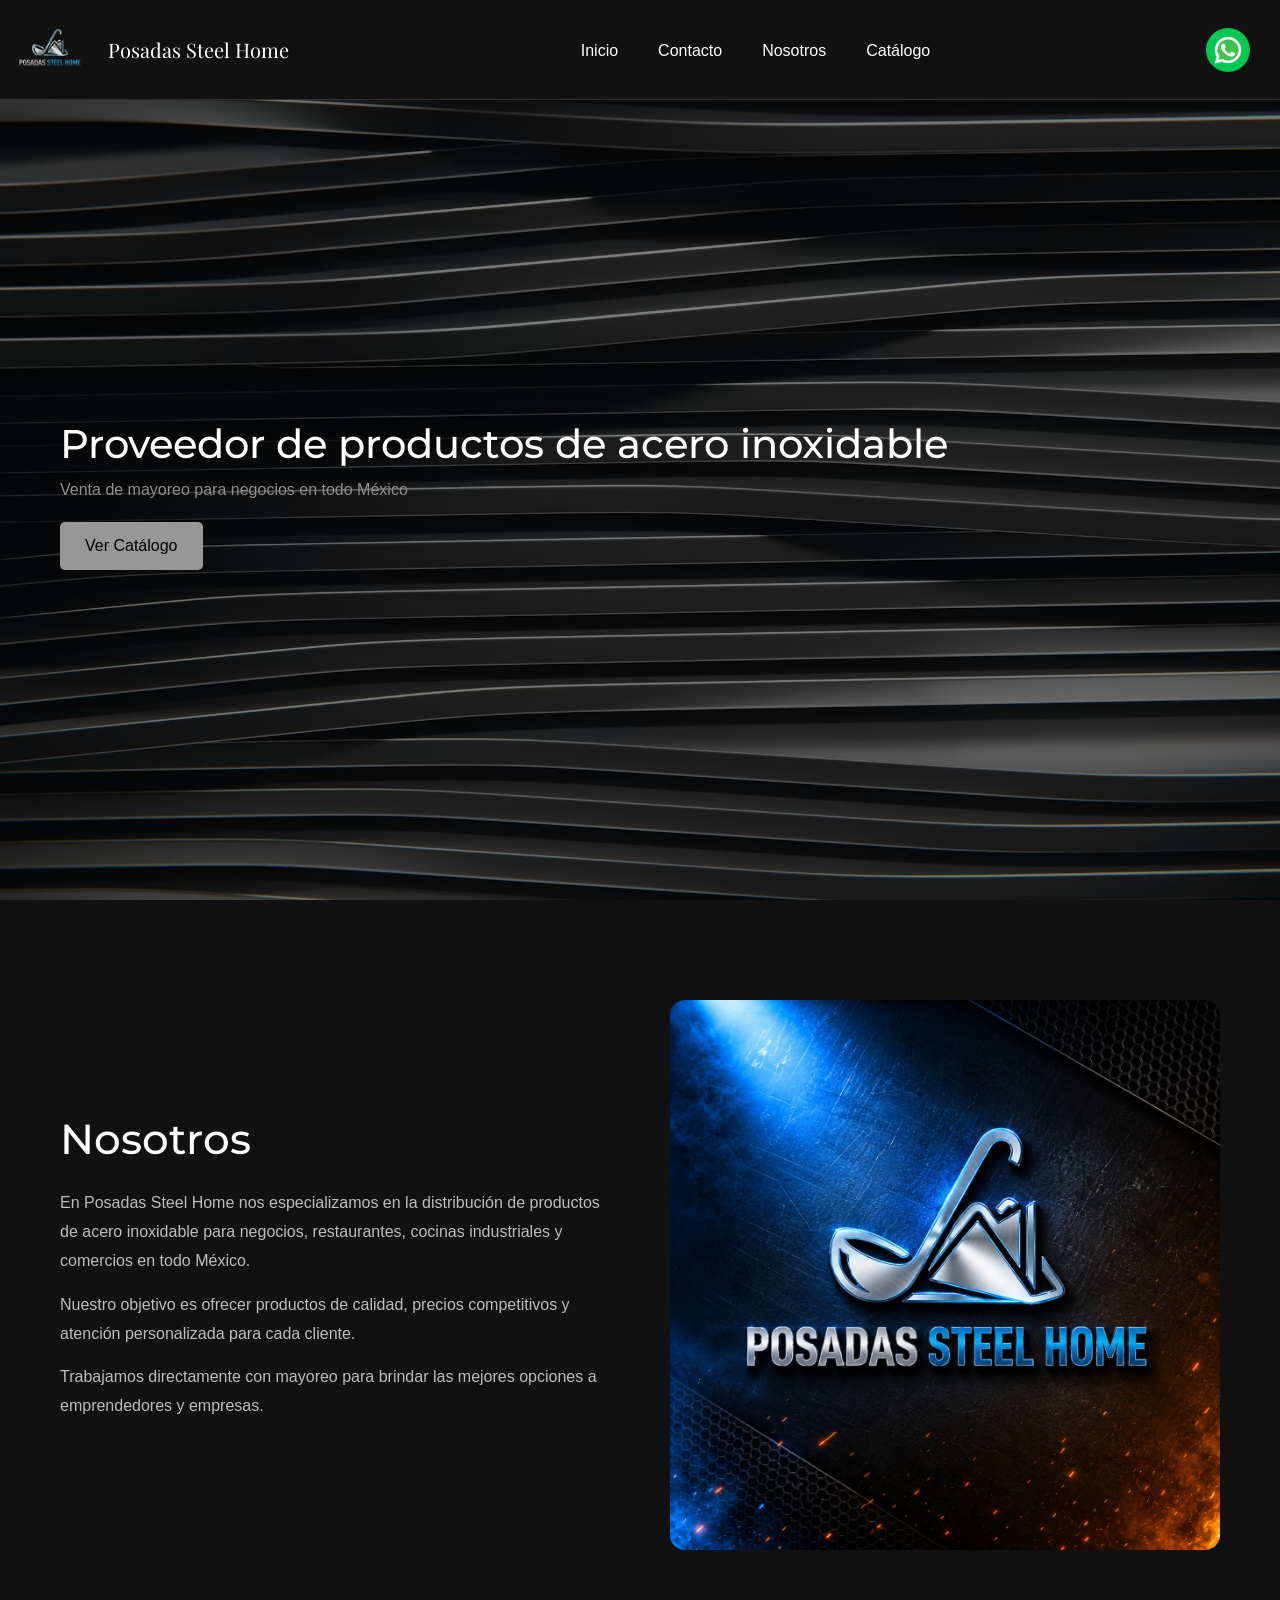
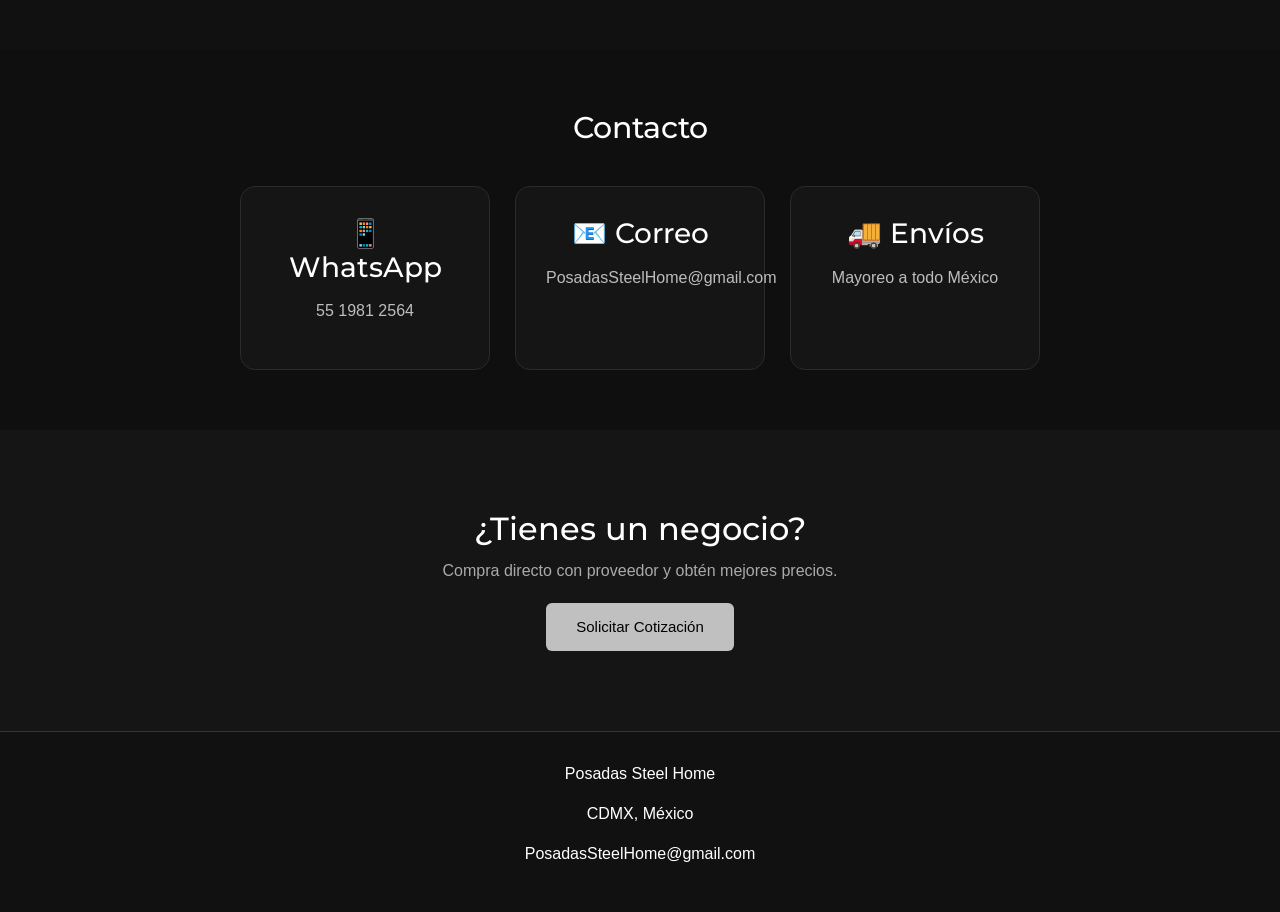
==== index.html @ a4cfeecd "cambio de tipo de fuente, agregar imagen y cambio de colores" ====
<!DOCTYPE html>
<html lang="es">

<head>
    <meta charset="UTF-8">
    <meta name="viewport" content="width=device-width, initial-scale=1.0">
    <title>Posadas Steel Home</title>

    <!-- BOOTSTRAP -->
    <link href="https://cdn.jsdelivr.net/npm/bootstrap@5.3.3/dist/css/bootstrap.min.css" rel="stylesheet">
    <link
        href="https://fonts.googleapis.com/css2?family=Montserrat:wght@600;700;800&family=Roboto:wght@300;400;500&display=swap"
        rel="stylesheet">
    <link href="https://fonts.googleapis.com/css2?family=Playfair+Display:wght@600;700&display=swap" rel="stylesheet">

    <!-- TU CSS -->
    <link rel="stylesheet" href="style.css">
</head>

<body>

    <!-- HEADER -->
    <header class="container-fluid px-4">

        <nav class="navbar navbar-expand-lg navbar-dark fixed-top">

            <!-- LOGO -->
            <a class="navbar-brand d-flex align-items-center logo" href="index.html">
                <img src="./img/navbar/logo_1PSH-removebg-preview.png" class="img">
                <span class="marca ms-2" id="#inicio">Posadas Steel Home</span>
            </a>

            <!-- BOTON HAMBURGUESA -->
            <button class="navbar-toggler" type="button" data-bs-toggle="collapse" data-bs-target="#menuNav">
                <span class="navbar-toggler-icon"></span>
            </button>

            <!-- MENU -->
            <div class="collapse navbar-collapse justify-content-center" id="menuNav">
                <ul class="navbar-nav gap-4 text-center">

                    <li class="nav-item">
                        <a class="nav-link" href="index.html" id="inicio">Inicio</a>
                    </li>

                    <li class="nav-item dropdown">
                        <a class="nav-link" href="#contacto">Contacto</a>
                    </li>

                    <li class="nav-item">
                        <a class="nav-link" href="#">Nosotros</a>
                    </li>

                    <li class="nav-item">
                        <a class="nav-link" href="catalogo.html">Catálogo</a>
                    </li>

                </ul>
            </div>

            <!-- BOTON -->
            <a class="btn-whatsapp ms-auto d-none d-lg-block"
                href="https://wa.me/525519812564?text=Hola%20quiero%20pedir%20productos%20de%20Posadas%20Steel%20Home"
                target="_blank"><img class="img-wats" src="./img/whatsapp/icons8-whatsapp-48.apng.png" alt="">
            </a>

        </nav>
    </header>

    <!-- HERO -->
    <section class="hero">
        <div class="hero-text">
            <h1>Proveedor de productos de acero inoxidable</h1>
            <p>Venta de mayoreo para negocios en todo México</p>
            <button>Ver Catálogo</button>
        </div>
    </section>

    <section class="nosotros">

        <div class="nosotros-contenedor">

            <div class="nosotros-texto">

                <h2>Nosotros</h2>

                <p>
                    En Posadas Steel Home nos especializamos en la distribución
                    de productos de acero inoxidable para negocios, restaurantes,
                    cocinas industriales y comercios en todo México.
                </p>

                <p>
                    Nuestro objetivo es ofrecer productos de calidad,
                    precios competitivos y atención personalizada para cada cliente.
                </p>

                <p>
                    Trabajamos directamente con mayoreo para brindar las mejores
                    opciones a emprendedores y empresas.
                </p>

            </div>

            <div class="nosotros-img">

                <img src="./img/logo nosotros/logoconfondo.png" alt="Acero inoxidable">

            </div>

        </div>

    </section>

    <!-- CONTACTO -->
    <section class="contacto reveal" id="contacto">
        <h2>Contacto</h2>

        <div class="contacto-grid">

            <div class="contacto-card">
                <h3>📱 WhatsApp</h3>
                <p>55 1981 2564</p>
            </div>

            <div class="contacto-card">
                <h3>📧 Correo</h3>
                <p>PosadasSteelHome@gmail.com</p>
            </div>

            <div class="contacto-card">
                <h3>🚚 Envíos</h3>
                <p>Mayoreo a todo México</p>
            </div>

        </div>
    </section>

    <!-- MAYOREO -->
    <section class="mayoreo">
        <h2>¿Tienes un negocio?</h2>
        <p>Compra directo con proveedor y obtén mejores precios.</p>

        <button>
            <a href="https://wa.me/525519812564?text=Hola%20quiero%20pedir%20salseras" class="btn-cotizacion"
                target="_blank">
                Solicitar Cotización
            </a>
        </button>
    </section>

    <!-- FOOTER -->
    <footer>
        <div class="footer-info">
            <p>Posadas Steel Home</p>
            <p>CDMX, México</p>
            <p>PosadasSteelHome@gmail.com</p>
        </div>
    </footer>

    <!-- JS BOOTSTRAP -->
    <script src="https://cdn.jsdelivr.net/npm/bootstrap@5.3.3/dist/js/bootstrap.bundle.min.js"></script>

    <script>

        const reveals = document.querySelectorAll(".reveal");

        window.addEventListener("scroll", () => {

            reveals.forEach(element => {

                const windowHeight = window.innerHeight;

                const elementTop =
                    element.getBoundingClientRect().top;

                if (elementTop < windowHeight - 100) {

                    element.classList.add("active");

                }

            });

        });

    </script>
</body>

</html>
---- style.css ----
* {
    margin: 0;
    padding: 0;
    box-sizing: border-box;
    font-family: Arial, Helvetica, sans-serif;
    /* border: 1px solid red; */
}

body {
    opacity: 0;
    animation: aparecerPagina 1s ease forwards;
    background: #0f0f0f;
    color: white;
    font-family: 'Roboto', sans-serif;
}


@keyframes aparecerPagina {
    from {
        opacity: 0;
    }

    to {
        opacity: 1;
    }
}

/* NAVBAR PRO */
.navbar {
    height: 100px;
    background: #111;
    border-bottom: 1px solid #333;
}

.navbar-nav {
    opacity: 0;
    transform: translateY(-30px);
    animation: menuEntrada 1s ease forwards;
    animation-delay: .5s;
}

@keyframes menuEntrada {
    to {
        opacity: 1;
        transform: translateY(0);
    }
}

.nav-link {
    color: rgb(255, 255, 255);
    position: relative;
    transition: 0.3s;
}

/* EFECTO LINEA ABAJO */
.nav-link::after {
    content: "";
    width: 0%;
    height: 2px;
    background: #00ff88;
    position: absolute;
    left: 0;
    bottom: 0;
    transition: 0.3s;
}

.nav-link:hover {
    color: #00ff55;
}

.nav-link:hover::after {
    width: 100%;
}

.navbar-nav .nav-link {
    padding-bottom: 5px;
}

.dropdown-menu {
    border-radius: 10px;
}

.menu a:hover {
    color: #00ff88;
    background: none;
}

.dropdown-toggle::after {
    display: none;
}

.logo {
    display: flex;
    align-items: center;

    opacity: 0;
    transform: translateX(-50px);
    animation: logoEntrada 1s ease forwards;
    animation-delay: .3s;
}

@keyframes logoEntrada {
    to {
        opacity: 1;
        transform: translateX(0);
    }
}

.img {
    height: 100px;
    width: 100px;
}

.marca {
    font-family: 'Playfair Display', serif;
    font-weight: 100;
}


.btn-whatsapp {
    background: #00c853;
    padding: 7px 7px;
    margin-right: 30px;
    border-radius: 50%;
    text-decoration: none;
    color: white;
}

.img-wats {
    height: 30px;
}

/* HERO */

.hero {
    min-height: 100vh;
    display: flex;
    align-items: center;

    padding-left: 60px;
    padding-top: 90px;
    background-repeat: no-repeat;

    background:
        linear-gradient(rgba(0, 0, 0, 0.5),
            rgba(0, 0, 0, 0.5)),
        url('./img/Hero/photo-1771226281112-b7119ef4112e.avif');

    background-size: cover;
    background-position: center;
}

.hero-text {
    opacity: 0;
    transform: translateY(50px);
    animation: heroEntrada 1s ease forwards;
    animation-delay: .8s;
}

@keyframes heroEntrada {
    to {
        opacity: 1;
        transform: translateY(0);
    }
}

h1,
h2,
h3 {
    font-family: 'Montserrat', sans-serif;
}

.hero h1 {
    font-size: 40px;
    margin-bottom: 10px;
}

.hero p {
    color: #8e8e8e;
    margin-bottom: 20px;
}

.hero button {
    background: #979797;
    border: none;
    padding: 12px 25px;
    cursor: pointer;
    border-radius: 5px;
    transition: .3s;
}

.hero button:hover {
    background: #787878;
    color: aliceblue;
}

/*nosotros*/

.nosotros {
    padding: 100px 60px;
    background: #111;
}

.nosotros-contenedor {
    max-width: 1200px;
    margin: auto;

    display: flex;
    align-items: center;
    justify-content: center;
    gap: 60px;

    flex-wrap: wrap;
}

.nosotros-texto {
    flex: 1;
    min-width: 300px;
}

.nosotros-texto h2 {
    font-size: 42px;
    margin-bottom: 25px;
}

.nosotros-texto p {
    color: #bdbdbd;
    line-height: 1.8;
    margin-bottom: 15px;
}

.nosotros-img {
    flex: 1;
    min-width: 300px;
}

.nosotros-img img {
    width: 100%;
    border-radius: 15px;
    object-fit: cover;
}

/* CONTACTO */

.contacto-grid {
    display: flex;
    justify-content: center;
    flex-wrap: wrap;
    gap: 25px;
    margin-top: 40px;
}

.contacto-card {
    width: 250px;
    background: #151515;
    border: 1px solid #2b2b2b;
    border-radius: 15px;
    padding: 30px;
    transition: .3s;
}

.contacto-card:hover {
    transform: translateY(-8px);
    border-color: #8a8a8a;
}

.contacto-card h3 {
    margin-bottom: 15px;
}

.contacto-card p {
    color: #bdbdbd;
}

/* PRODUCTOS */

.contacto {
    padding: 60px;
    text-align: center;
}

.contacto h2 {
    margin-bottom: 40px;
    font-size: 30px;
}

/* MAYOREO */

.mayoreo {
    padding: 80px;
    text-align: center;
    background: #151515;
}

.mayoreo h2 {
    font-size: 32px;
    margin-bottom: 10px;
}

.mayoreo p {
    margin-bottom: 20px;
    color: #aaa;
}

.mayoreo button {
    background: #c0c0c0;
    border: none;
    padding: 12px 30px;
    cursor: pointer;
    border-radius: 6px;
}

.btn-cotizacion {
    font-size: 15px;
    text-decoration: none;
    color: #000000;
}

/* FOOTER */

footer {
    padding: 30px;
    text-align: center;
    background: #111;
    border-top: 1px solid #333;
}

/* Ajuste Bootstrap sin romper diseño */
.container,
.container-fluid {
    padding: 0;
}

.reveal {
    opacity: 0;
    transform: translateY(50px);
    transition: all .8s ease;
}

.reveal.active {
    opacity: 1;
    transform: translateY(0);
}
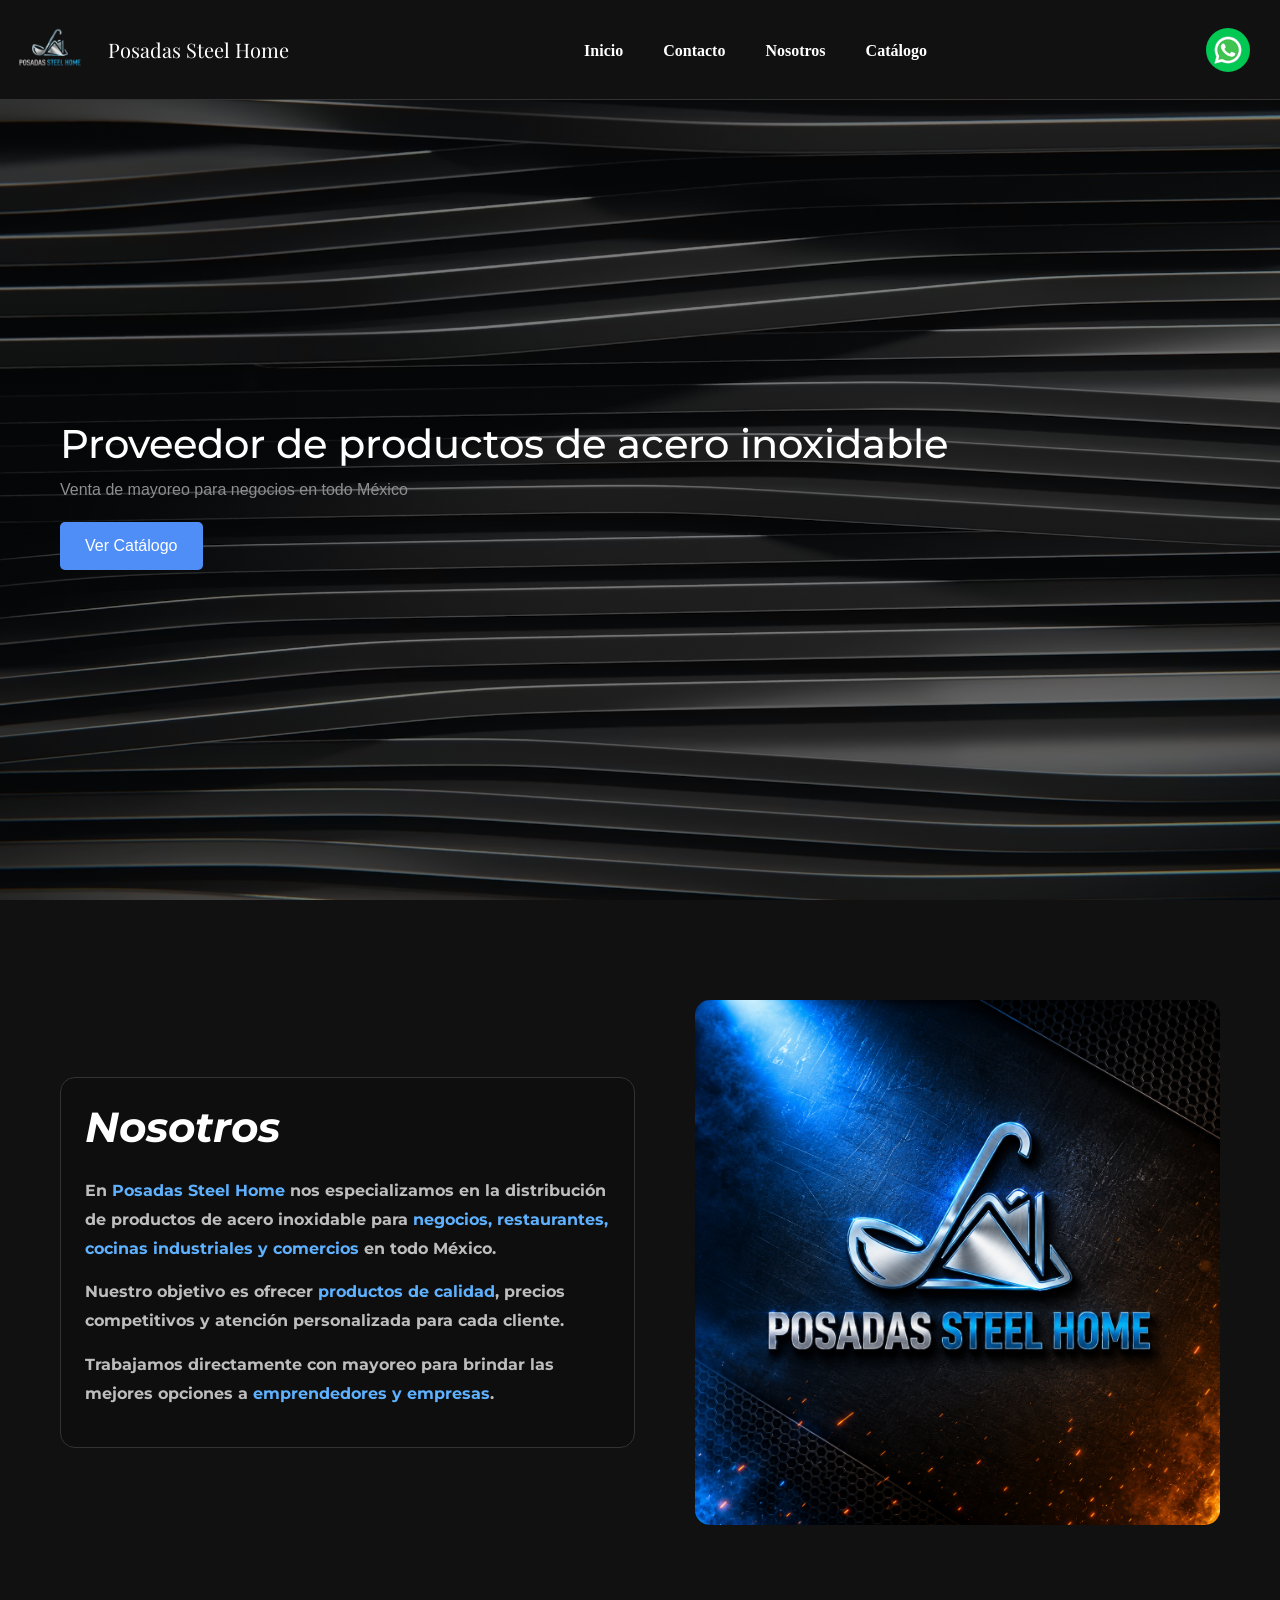
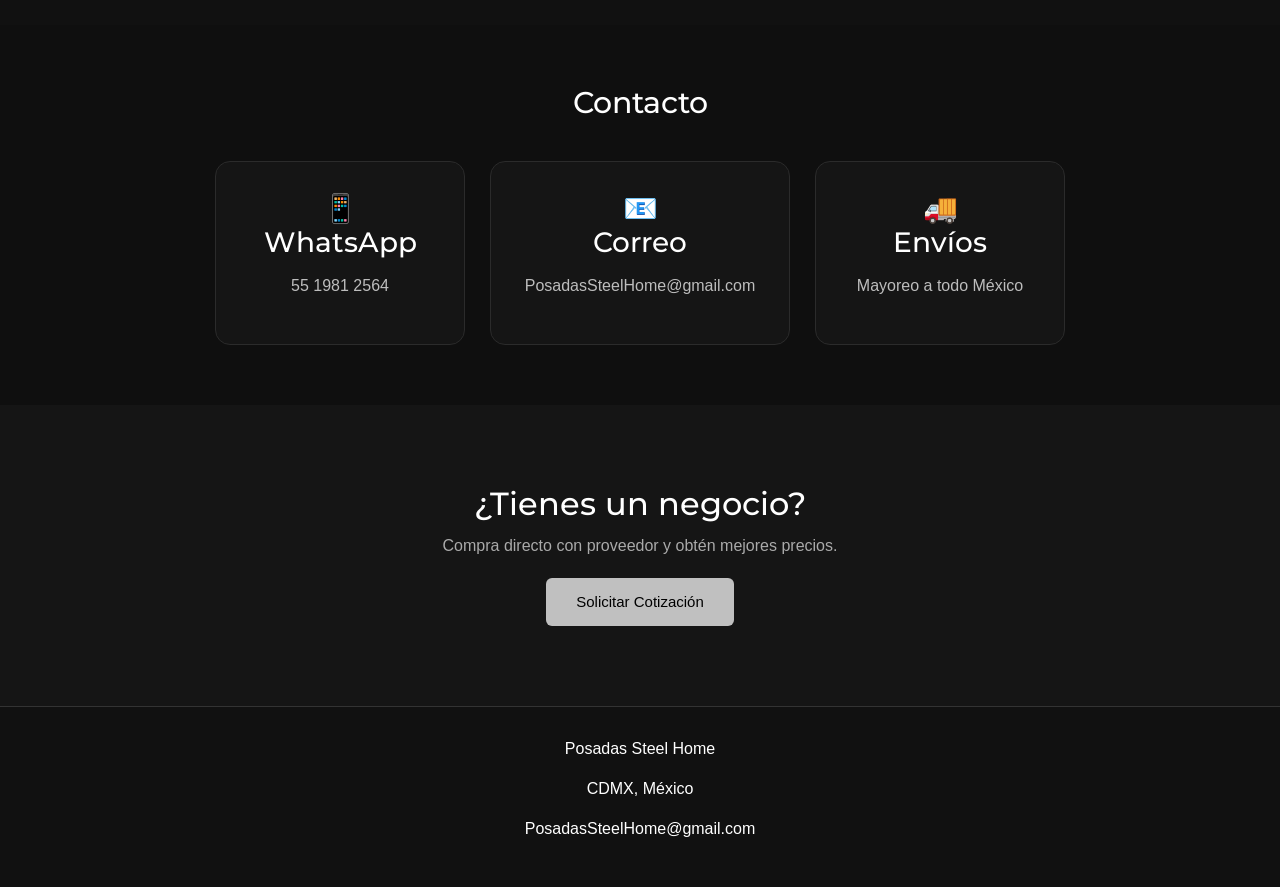
==== commit c74e50c5: "Rediceño de la pagina, cambio de color de texto, botones, cambio de fuentes" ====
--- a/index.html
+++ b/index.html
@@ -74,30 +74,31 @@
             <p>Venta de mayoreo para negocios en todo México</p>
             <button>Ver Catálogo</button>
         </div>
+        <div class="hero-cont"></div>
     </section>
 
     <section class="nosotros">
 
         <div class="nosotros-contenedor">
 
-            <div class="nosotros-texto">
+            <div class="nosotros-texto p-4">
 
                 <h2>Nosotros</h2>
 
                 <p>
-                    En Posadas Steel Home nos especializamos en la distribución
-                    de productos de acero inoxidable para negocios, restaurantes,
-                    cocinas industriales y comercios en todo México.
+                    En <span>Posadas Steel Home</span> nos especializamos en la distribución
+                    de productos de acero inoxidable para <span>negocios, restaurantes,
+                    cocinas industriales y comercios</span> en todo México.
                 </p>
 
                 <p>
-                    Nuestro objetivo es ofrecer productos de calidad,
+                    Nuestro objetivo es ofrecer <span>productos de calidad</span>,
                     precios competitivos y atención personalizada para cada cliente.
                 </p>
 
                 <p>
                     Trabajamos directamente con mayoreo para brindar las mejores
-                    opciones a emprendedores y empresas.
+                    opciones a <span>emprendedores y empresas</span>.
                 </p>
 
             </div>
@@ -123,13 +124,13 @@
                 <p>55 1981 2564</p>
             </div>
 
-            <div class="contacto-card">
-                <h3>📧 Correo</h3>
+            <div class="contacto-card-correo">
+                <h3>📧 <br> Correo</h3>
                 <p>PosadasSteelHome@gmail.com</p>
             </div>
 
             <div class="contacto-card">
-                <h3>🚚 Envíos</h3>
+                <h3>🚚 <br> Envíos</h3>
                 <p>Mayoreo a todo México</p>
             </div>
 
--- a/style.css
+++ b/style.css
@@ -50,6 +50,8 @@
     color: rgb(255, 255, 255);
     position: relative;
     transition: 0.3s;
+    font-family: Georgia, 'Times New Roman', Times, serif;
+    font-weight: bold;
 }
 
 /* EFECTO LINEA ABAJO */
@@ -57,7 +59,7 @@
     content: "";
     width: 0%;
     height: 2px;
-    background: #00ff88;
+    background: #3455f8;
     position: absolute;
     left: 0;
     bottom: 0;
@@ -65,7 +67,7 @@
 }
 
 .nav-link:hover {
-    color: #00ff55;
+    color: #0084ff;
 }
 
 .nav-link:hover::after {
@@ -148,6 +150,7 @@
 
     background-size: cover;
     background-position: center;
+    /* border: 2px solid red; */
 }
 
 .hero-text {
@@ -181,17 +184,19 @@
 }
 
 .hero button {
-    background: #979797;
+    background: #4F8EF7;
     border: none;
     padding: 12px 25px;
     cursor: pointer;
     border-radius: 5px;
     transition: .3s;
+    color: #ffff;
 }
 
 .hero button:hover {
-    background: #787878;
-    color: aliceblue;
+    background: #99fffd;
+    color: rgb(0, 0, 0);
+    box-shadow: 0 0 25px rgb(0, 242, 255);
 }
 
 /*nosotros*/
@@ -214,19 +219,43 @@
 }
 
 .nosotros-texto {
+    border: 1px solid #333;
+    border-radius: 15px;
+    background: #0e0e0ef0;
     flex: 1;
     min-width: 300px;
 }
 
 .nosotros-texto h2 {
     font-size: 42px;
+    font-family: 'montse2';
     margin-bottom: 25px;
 }
 
+@font-face {
+    font-family: 'montse2';
+    src: url("./fonts/Montserrat-Italic-VariableFont_wght.ttf") format('truetype');
+    font-style: normal;
+    font-weight: 700;
+}
+
 .nosotros-texto p {
+    font-family: 'montse';
     color: #bdbdbd;
     line-height: 1.8;
     margin-bottom: 15px;
+}
+
+.nosotros-texto span {
+    color: #5eb1ff;
+    font-family: 'montse';
+}
+
+@font-face {
+    font-family: 'montse';
+    src: url("./fonts/Montserrat-VariableFont_wght.ttf") format('truetype');
+    font-style: normal;
+    font-weight: 700;
 }
 
 .nosotros-img {
@@ -259,6 +288,28 @@
     transition: .3s;
 }
 
+.contacto-card-correo {
+    width: 300px;
+    background: #151515;
+    border: 1px solid #2b2b2b;
+    border-radius: 15px;
+    padding: 30px;
+    transition: .3s;
+}
+
+.contacto-card-correo:hover {
+    transform: translateY(-8px);
+    border-color: #8a8a8a;
+}
+
+.contacto-card-correo h3 {
+    margin-bottom: 15px;
+}
+
+.contacto-card-correo p {
+    color: #bdbdbd;
+}
+
 .contacto-card:hover {
     transform: translateY(-8px);
     border-color: #8a8a8a;
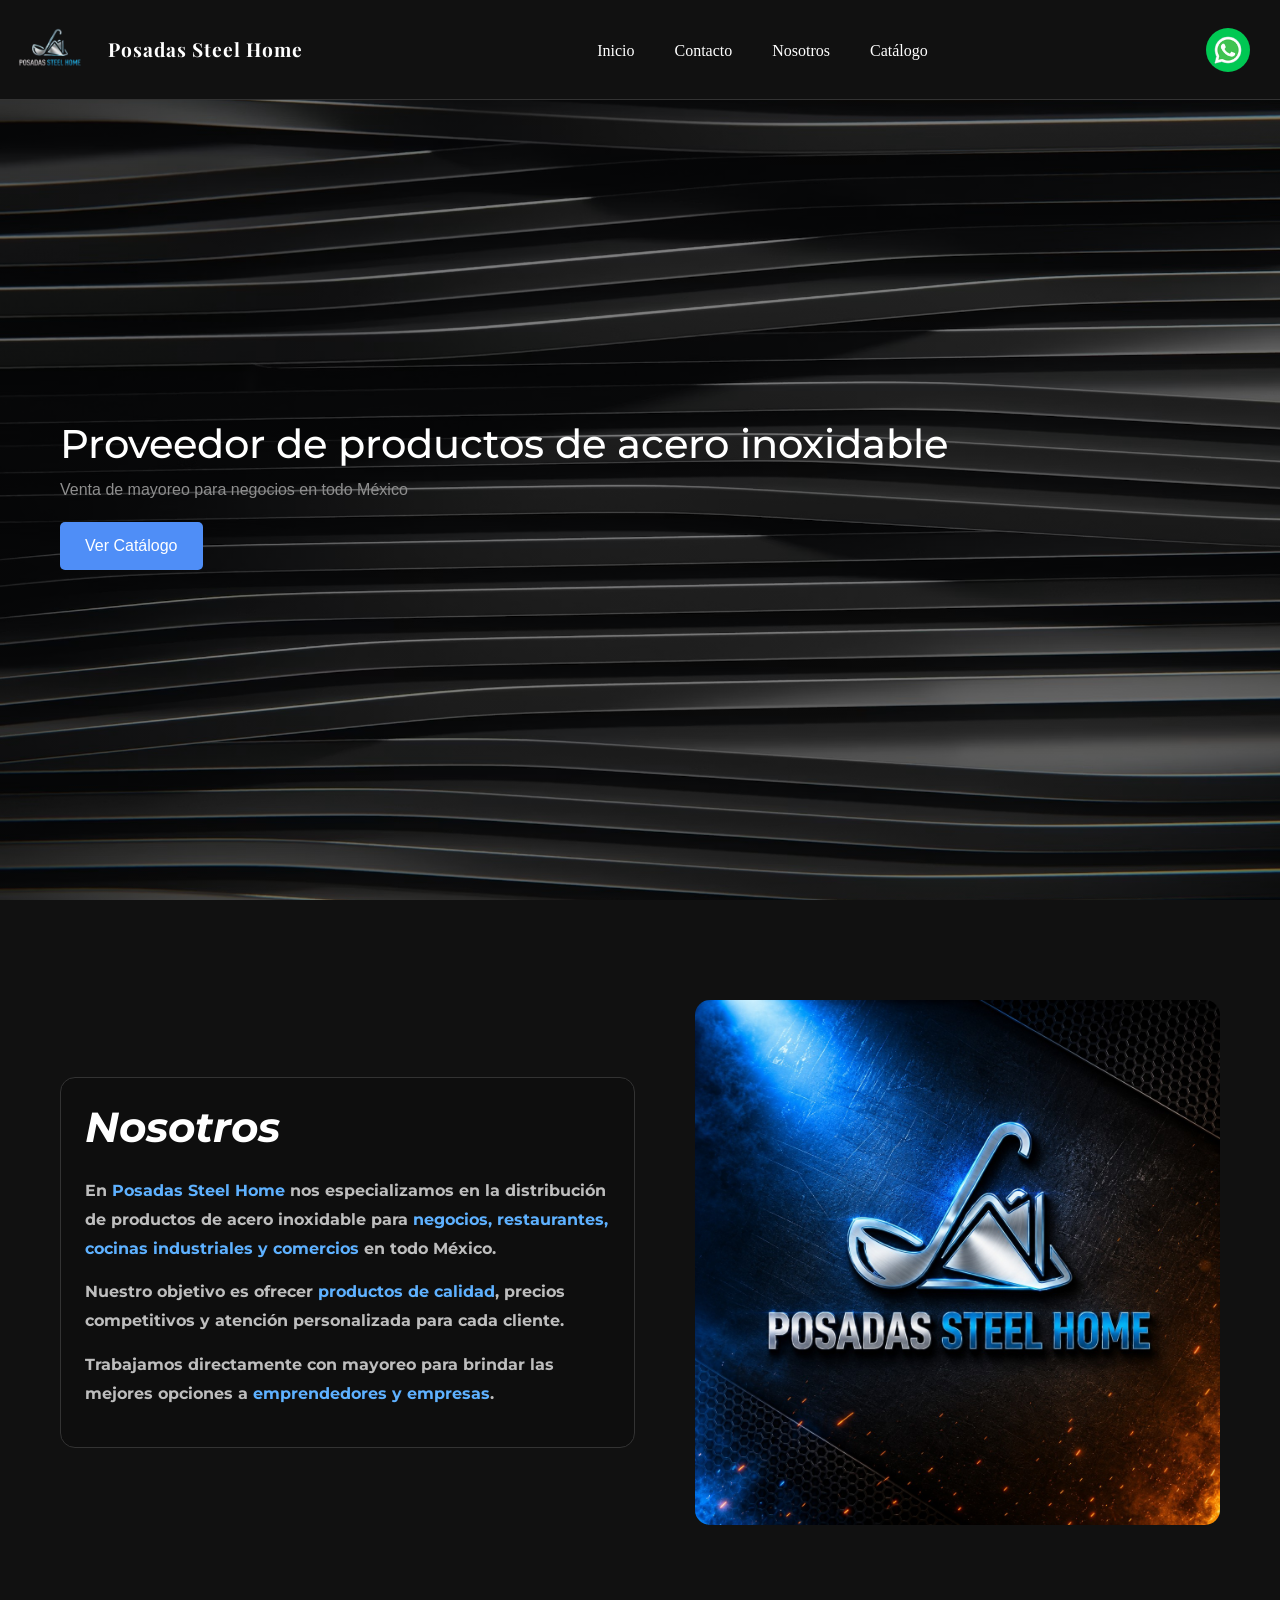
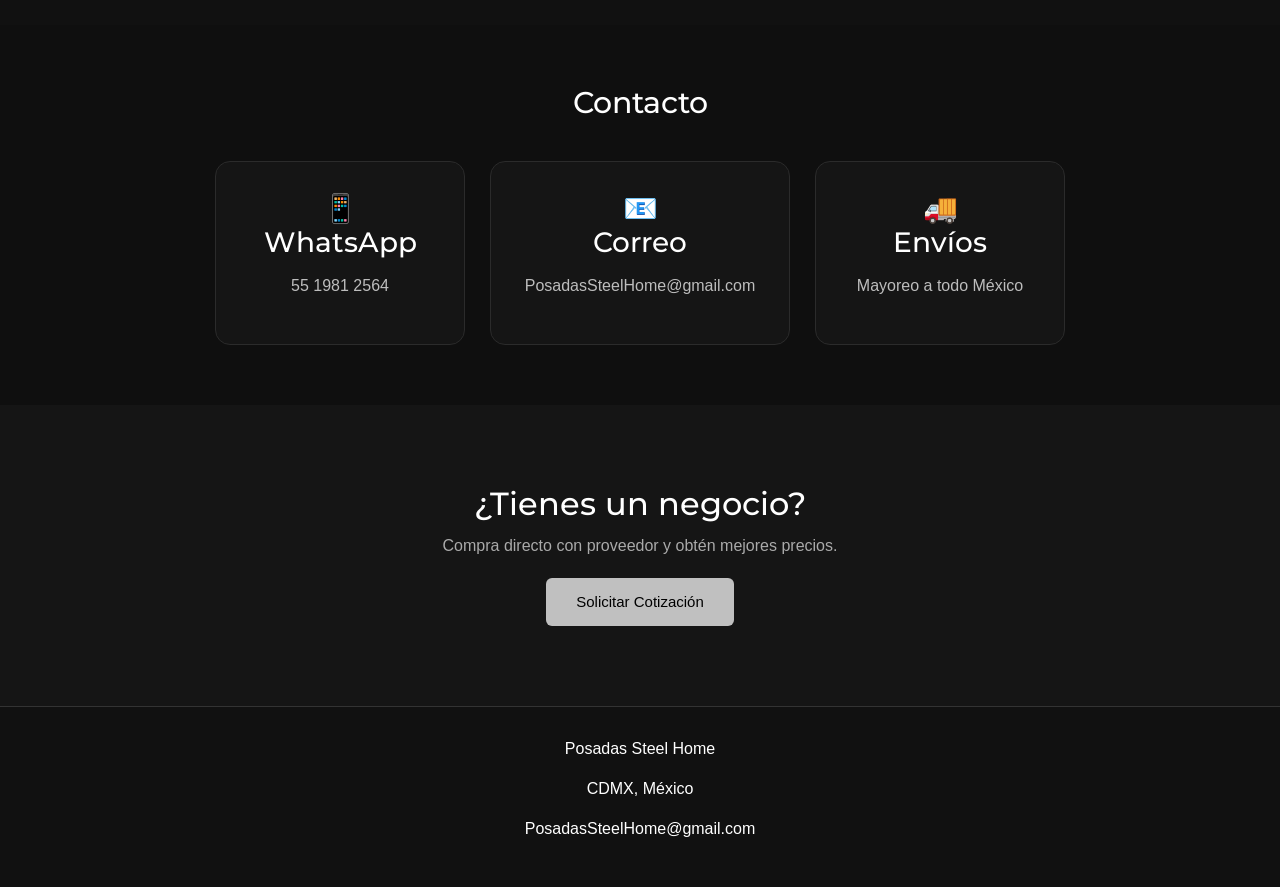
==== commit cd061d28: "cambie imagenes, navbar funcional en computadora, nuevo diseño en el menu para celular" ====
--- a/index.html
+++ b/index.html
@@ -27,20 +27,23 @@
             <!-- LOGO -->
             <a class="navbar-brand d-flex align-items-center logo" href="index.html">
                 <img src="./img/navbar/logo_1PSH-removebg-preview.png" class="img">
-                <span class="marca ms-2" id="#inicio">Posadas Steel Home</span>
+                <span class="nom-pag ms-2" id="#inicio">Posadas Steel Home</span>
             </a>
 
             <!-- BOTON HAMBURGUESA -->
-            <button class="navbar-toggler" type="button" data-bs-toggle="collapse" data-bs-target="#menuNav">
+            <button class="navbar-toggler d-lg-none" type="button" data-bs-toggle="offcanvas"
+                data-bs-target="#menuLateral">
+
                 <span class="navbar-toggler-icon"></span>
+
             </button>
 
             <!-- MENU -->
-            <div class="collapse navbar-collapse justify-content-center" id="menuNav">
+            <div class="collapse navbar-collapse justify-content-center d-none d-lg-flex" id="menuNav">
                 <ul class="navbar-nav gap-4 text-center">
 
                     <li class="nav-item">
-                        <a class="nav-link" href="index.html" id="inicio">Inicio</a>
+                        <a class="nav-link" href="#inicio">Inicio</a>
                     </li>
 
                     <li class="nav-item dropdown">
@@ -48,7 +51,7 @@
                     </li>
 
                     <li class="nav-item">
-                        <a class="nav-link" href="#">Nosotros</a>
+                        <a class="nav-link" href="#nosotros">Nosotros</a>
                     </li>
 
                     <li class="nav-item">
@@ -65,10 +68,58 @@
             </a>
 
         </nav>
+
+        <div class="offcanvas offcanvas-end" tabindex="-1" id="menuLateral">
+
+            <div class="offcanvas-header">
+
+                <h5 class="offcanvas-title">
+                    Posadas Steel Home
+                </h5>
+
+                <button type="button" class="btn-close btn-close-white" data-bs-dismiss="offcanvas">
+                </button>
+
+            </div>
+
+            <div class="offcanvas-body">
+
+                <ul class="navbar-nav text-center">
+
+                    <li class="nav-item">
+                        <a class="nav-link" href="#inicio" data-bs-dismiss="offcanvas">
+                            Inicio
+                        </a>
+                    </li>
+
+                    <li class="nav-item">
+                        <a class="nav-link" href="#contacto" data-bs-dismiss="offcanvas">
+                            Contacto
+                        </a>
+                    </li>
+
+                    <li class="nav-item">
+                        <a class="nav-link" href="#nosotros" data-bs-dismiss="offcanvas">
+                            Nosotros
+                        </a>
+                    </li>
+
+                    <li class="nav-item">
+                        <a class="nav-link" href="catalogo.html" data-bs-dismiss="offcanvas">
+                            Catálogo
+                        </a>
+                    </li>
+
+                </ul>
+
+            </div>
+
+        </div>  
+
     </header>
 
     <!-- HERO -->
-    <section class="hero">
+    <section class="hero" id="inicio">
         <div class="hero-text">
             <h1>Proveedor de productos de acero inoxidable</h1>
             <p>Venta de mayoreo para negocios en todo México</p>
@@ -77,7 +128,7 @@
         <div class="hero-cont"></div>
     </section>
 
-    <section class="nosotros">
+    <section class="nosotros" id="nosotros">
 
         <div class="nosotros-contenedor">
 
@@ -88,7 +139,7 @@
                 <p>
                     En <span>Posadas Steel Home</span> nos especializamos en la distribución
                     de productos de acero inoxidable para <span>negocios, restaurantes,
-                    cocinas industriales y comercios</span> en todo México.
+                        cocinas industriales y comercios</span> en todo México.
                 </p>
 
                 <p>
@@ -105,7 +156,7 @@
 
             <div class="nosotros-img">
 
-                <img src="./img/logo nosotros/logoconfondo.png" alt="Acero inoxidable">
+                <img src="./img/logo nosotros/logoconfondo.jpg" alt="Acero inoxidable">
 
             </div>
 
--- a/style.css
+++ b/style.css
@@ -32,6 +32,30 @@
     border-bottom: 1px solid #333;
 }
 
+.nom-pag {
+    font-family: 'Playfair Display', serif;
+    font-size: 1.2rem;
+    font-weight: 700;
+    letter-spacing: 1px;
+}
+
+.logo {
+    display: flex;
+    align-items: center;
+
+    opacity: 0;
+    transform: translateX(-50px);
+    animation: logoEntrada 1s ease forwards;
+    animation-delay: .3s;
+}
+
+@keyframes logoEntrada {
+    to {
+        opacity: 1;
+        transform: translateX(0);
+    }
+}
+
 .navbar-nav {
     opacity: 0;
     transform: translateY(-30px);
@@ -47,11 +71,10 @@
 }
 
 .nav-link {
-    color: rgb(255, 255, 255);
+    color: white;
     position: relative;
     transition: 0.3s;
     font-family: Georgia, 'Times New Roman', Times, serif;
-    font-weight: bold;
 }
 
 /* EFECTO LINEA ABAJO */
@@ -83,41 +106,18 @@
 }
 
 .menu a:hover {
-    color: #00ff88;
+    color: #0084ff;
     background: none;
 }
 
 .dropdown-toggle::after {
     display: none;
-}
-
-.logo {
-    display: flex;
-    align-items: center;
-
-    opacity: 0;
-    transform: translateX(-50px);
-    animation: logoEntrada 1s ease forwards;
-    animation-delay: .3s;
-}
-
-@keyframes logoEntrada {
-    to {
-        opacity: 1;
-        transform: translateX(0);
-    }
 }
 
 .img {
     height: 100px;
     width: 100px;
 }
-
-.marca {
-    font-family: 'Playfair Display', serif;
-    font-weight: 100;
-}
-
 
 .btn-whatsapp {
     background: #00c853;
@@ -146,7 +146,7 @@
     background:
         linear-gradient(rgba(0, 0, 0, 0.5),
             rgba(0, 0, 0, 0.5)),
-        url('./img/Hero/photo-1771226281112-b7119ef4112e.avif');
+        url('./img/Hero/photo-1771226281112-b7119ef4112e.jpg');
 
     background-size: cover;
     background-position: center;
@@ -391,4 +391,65 @@
 .reveal.active {
     opacity: 1;
     transform: translateY(0);
+}
+
+/* OFFCANVAS MOVIL */
+
+.offcanvas {
+    width: 280px;
+    background: #000000a3;
+}
+
+.offcanvas-header {
+    border-bottom: 1px solid #333;
+}
+
+.offcanvas-title {
+    color: white;
+    font-weight: bold;
+}
+
+.offcanvas .nav-link {
+    color: white;
+    padding: 15px;
+    font-size: 18px;
+    border-radius: 8px;
+    transition: .3s;
+}
+
+.offcanvas .nav-link:hover {
+    background: #1a1a1a;
+    color: #00ff88;
+}
+
+/* RESPONSIVE */
+
+@media (max-width: 991px) {
+
+    .navbar-collapse {
+        position: absolute;
+        top: 100px;
+        left: 0;
+
+        width: 100%;
+
+        background: #111;
+        padding: 20px 0;
+
+        border-top: 1px solid #333;
+
+        z-index: 999;
+    }
+
+    .navbar-nav {
+        gap: 0 !important;
+    }
+
+    .navbar-nav .nav-item {
+        padding: 10px 0;
+    }
+
+    .navbar-nav .nav-link {
+        font-size: 18px;
+    }
 }
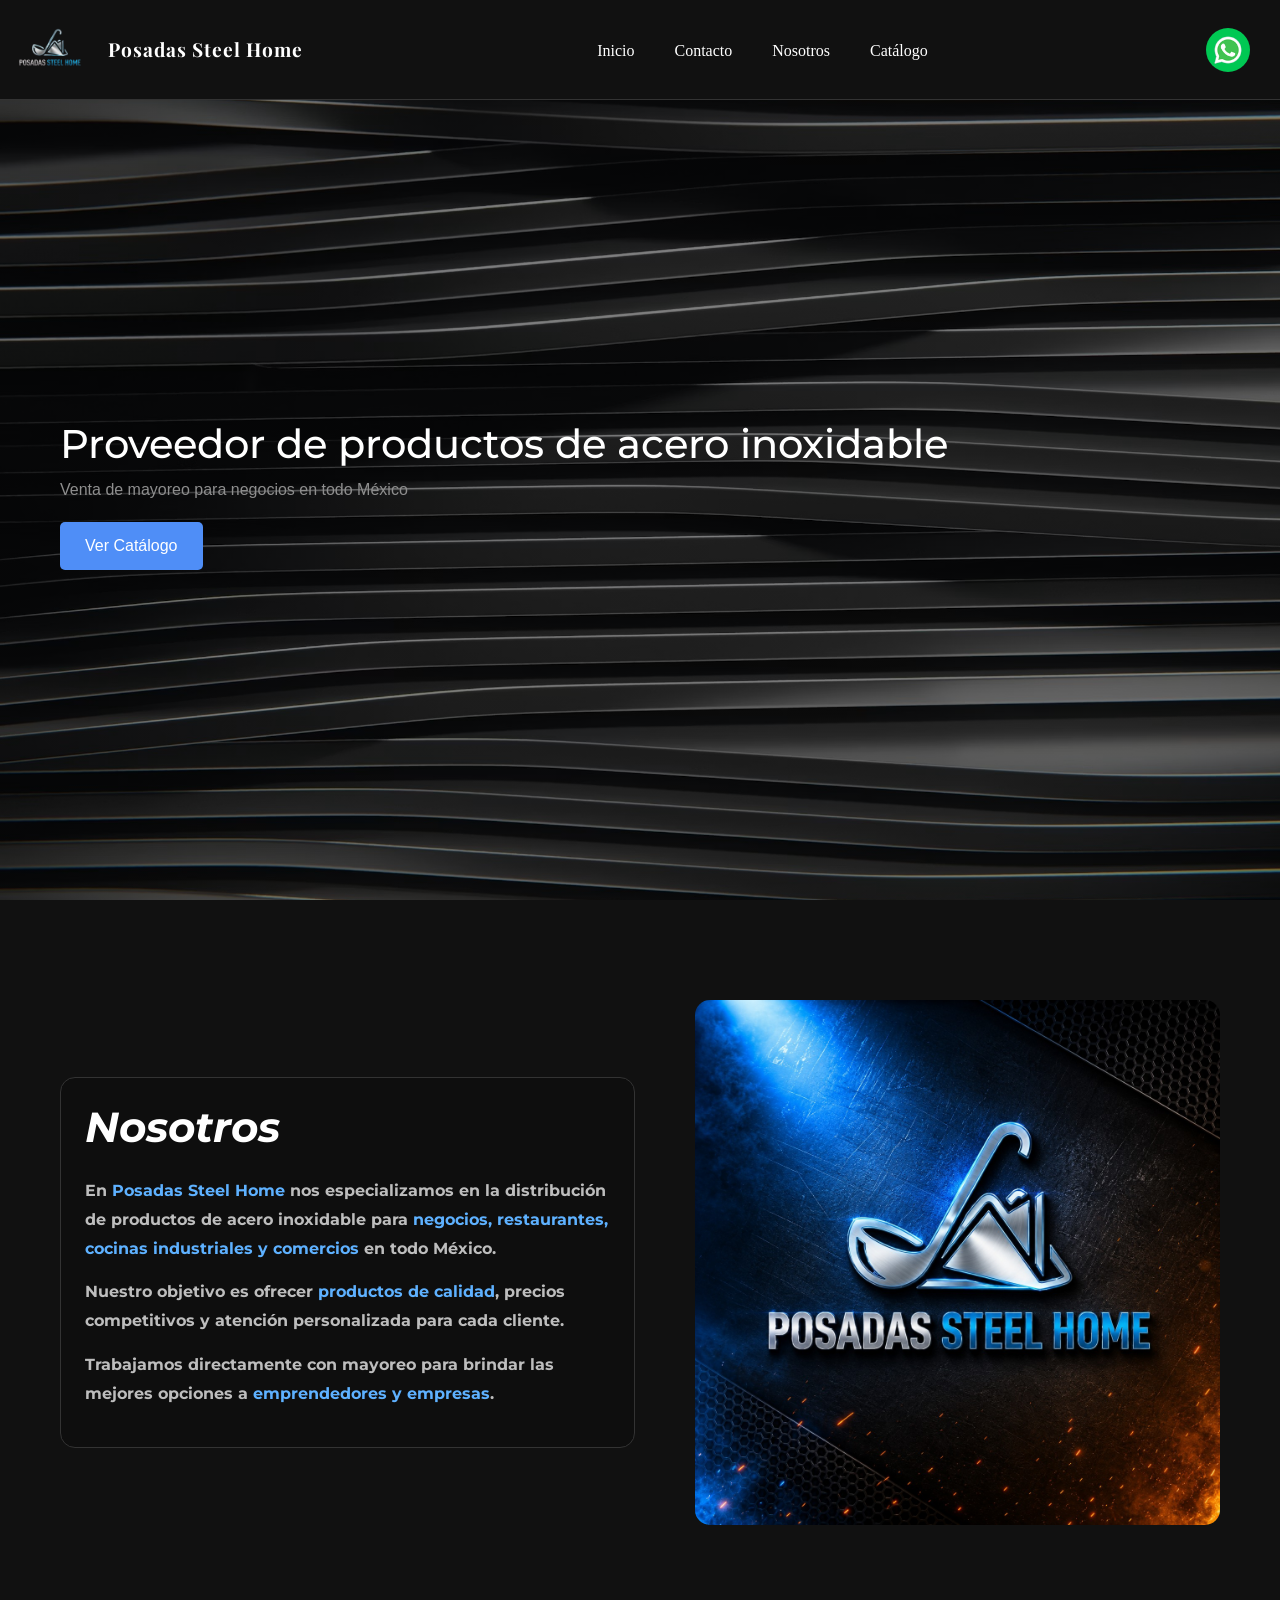
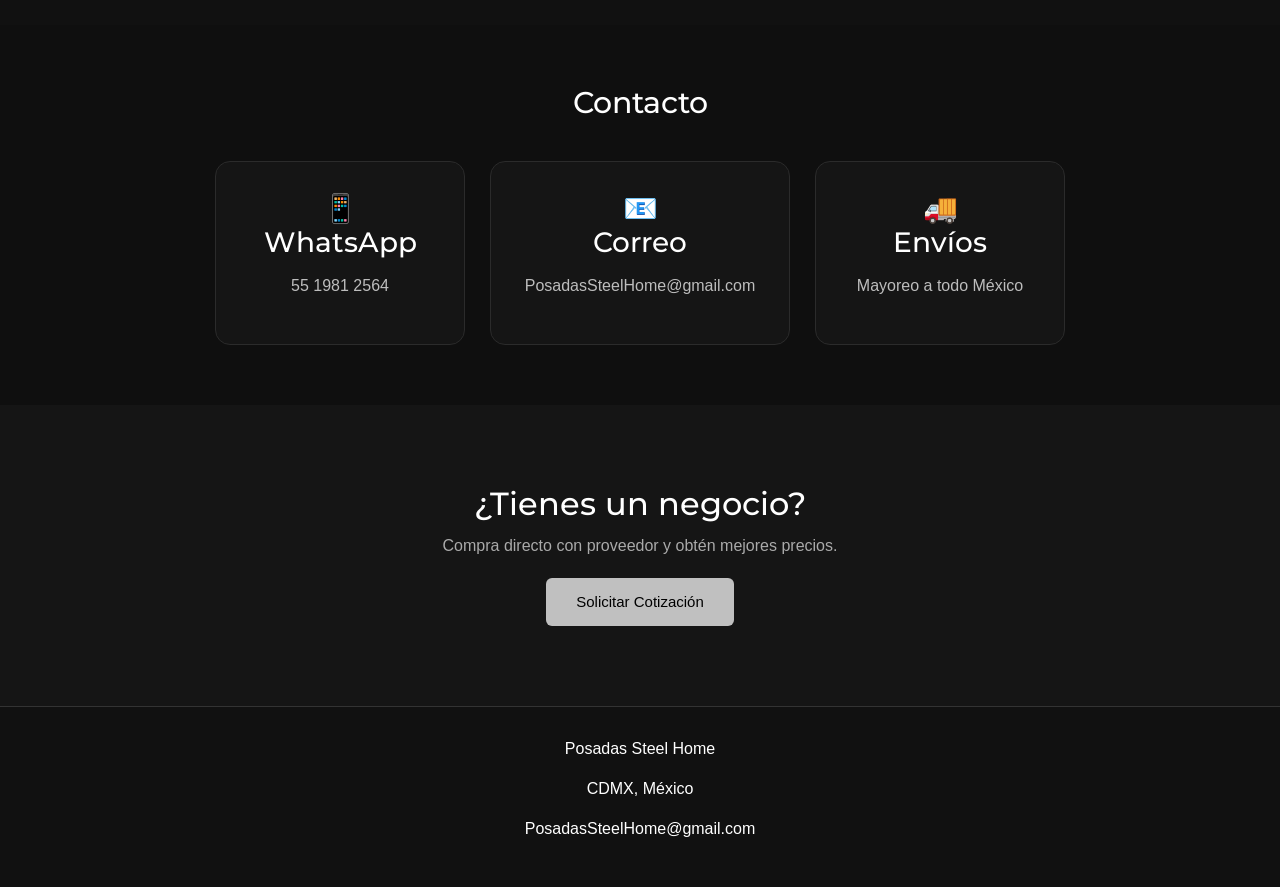
==== commit 3d0f2b8f: "solucion y nuevo diseño al menu desplegable" ====
--- a/index.html
+++ b/index.html
@@ -27,7 +27,7 @@
             <!-- LOGO -->
             <a class="navbar-brand d-flex align-items-center logo" href="index.html">
                 <img src="./img/navbar/logo_1PSH-removebg-preview.png" class="img">
-                <span class="nom-pag ms-2" id="#inicio">Posadas Steel Home</span>
+                <span class="nom-pag ms-2">Posadas Steel Home</span>
             </a>
 
             <!-- BOTON HAMBURGUESA -->
@@ -77,7 +77,10 @@
                     Posadas Steel Home
                 </h5>
 
-                <button type="button" class="btn-close btn-close-white" data-bs-dismiss="offcanvas">
+                <button 
+                
+                type="button" class="btn-close btn-close-white" data-bs-dismiss="offcanvas">
+                
                 </button>
 
             </div>
@@ -87,27 +90,19 @@
                 <ul class="navbar-nav text-center">
 
                     <li class="nav-item">
-                        <a class="nav-link" href="#inicio" data-bs-dismiss="offcanvas">
-                            Inicio
-                        </a>
-                    </li>
-
-                    <li class="nav-item">
-                        <a class="nav-link" href="#contacto" data-bs-dismiss="offcanvas">
-                            Contacto
-                        </a>
-                    </li>
-
-                    <li class="nav-item">
-                        <a class="nav-link" href="#nosotros" data-bs-dismiss="offcanvas">
-                            Nosotros
-                        </a>
-                    </li>
-
-                    <li class="nav-item">
-                        <a class="nav-link" href="catalogo.html" data-bs-dismiss="offcanvas">
-                            Catálogo
-                        </a>
+                        <a class="nav-link" href="#inicio">Inicio</a>
+                    </li>
+
+                    <li class="nav-item">
+                        <a class="nav-link" href="#contacto">Contacto</a>
+                    </li>
+
+                    <li class="nav-item">
+                        <a class="nav-link" href="#nosotros">Nosotros</a>
+                    </li>
+
+                    <li class="nav-item">
+                        <a class="nav-link" href="catalogo.html">Catálogo</a>
                     </li>
 
                 </ul>
--- a/style.css
+++ b/style.css
@@ -101,19 +101,6 @@
     padding-bottom: 5px;
 }
 
-.dropdown-menu {
-    border-radius: 10px;
-}
-
-.menu a:hover {
-    color: #0084ff;
-    background: none;
-}
-
-.dropdown-toggle::after {
-    display: none;
-}
-
 .img {
     height: 100px;
     width: 100px;
@@ -401,7 +388,8 @@
 }
 
 .offcanvas-header {
-    border-bottom: 1px solid #333;
+    border-bottom: 1px solid #707070;
+    background: #000;
 }
 
 .offcanvas-title {
@@ -418,8 +406,7 @@
 }
 
 .offcanvas .nav-link:hover {
-    background: #1a1a1a;
-    color: #00ff88;
+    color: #0084ff;
 }
 
 /* RESPONSIVE */
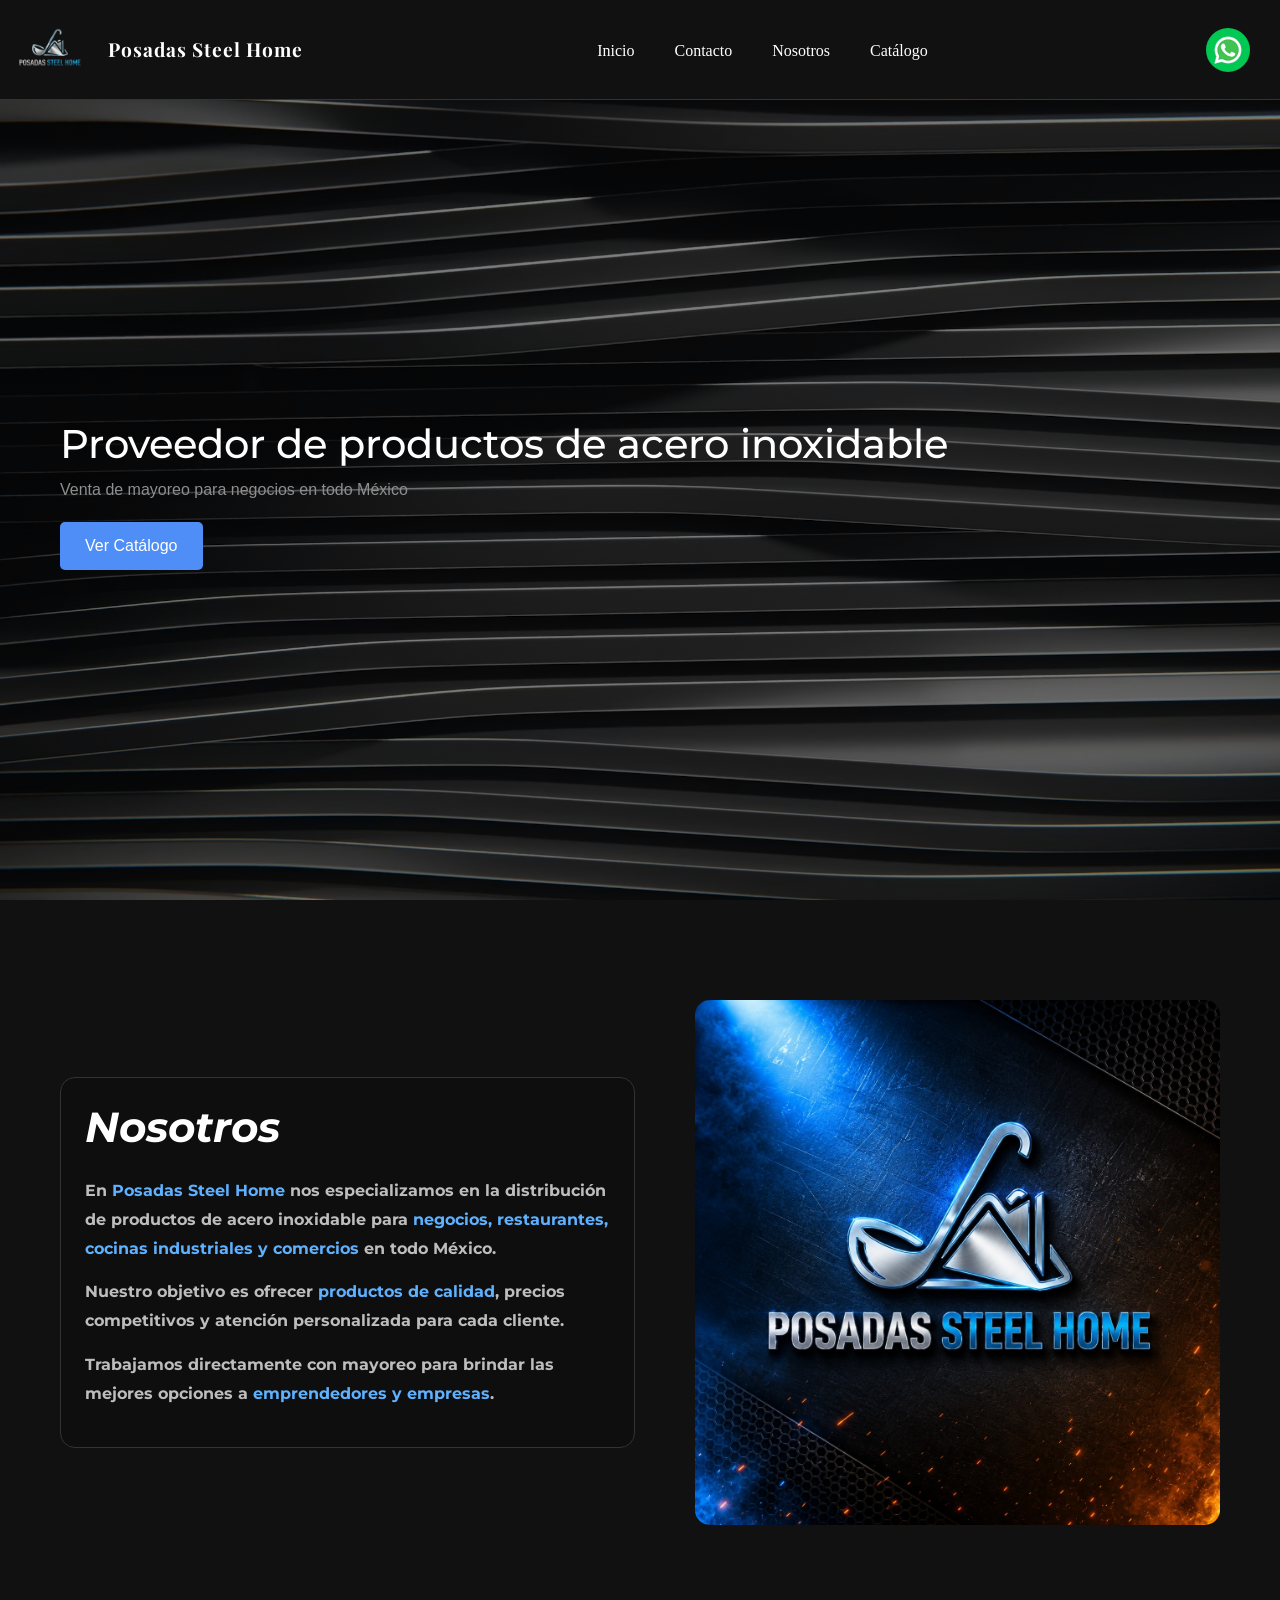
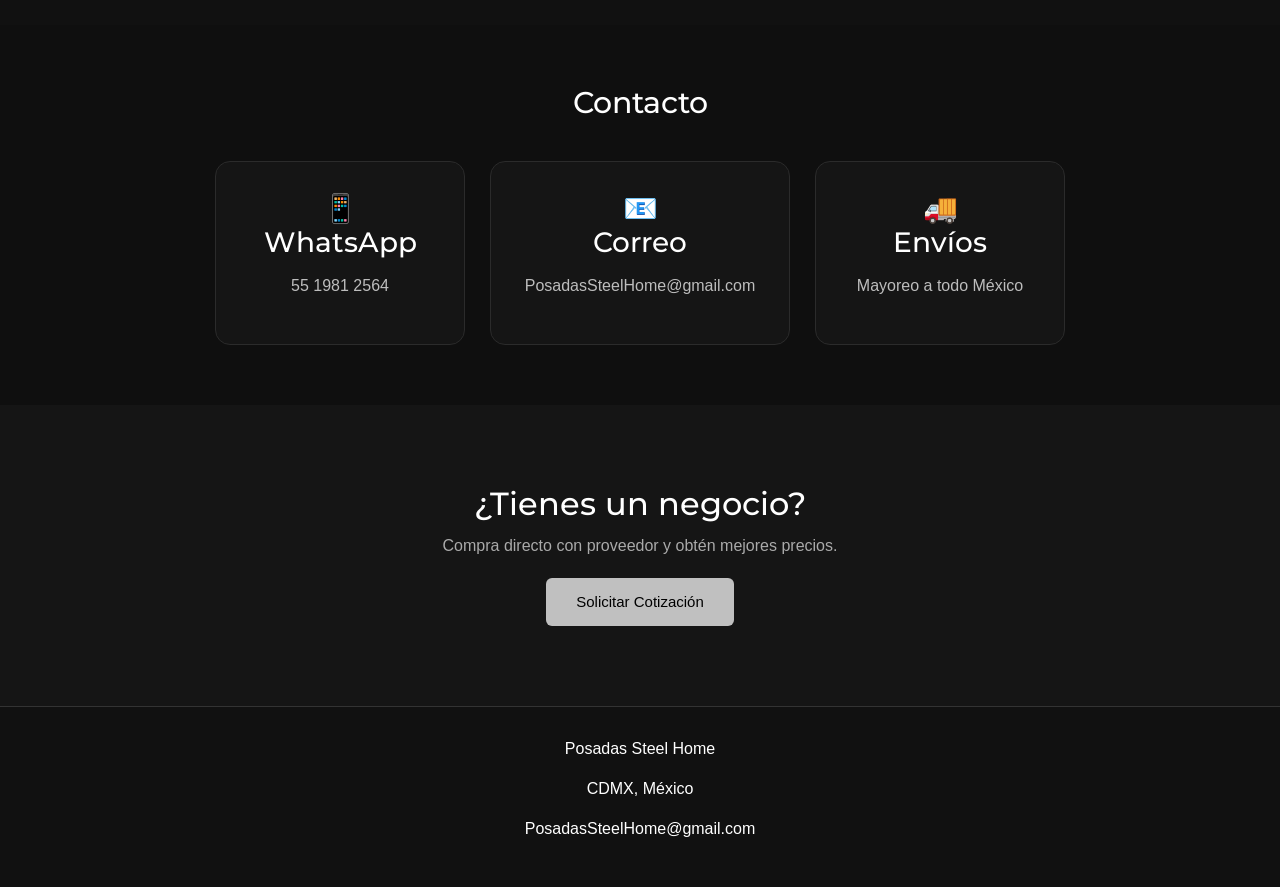
==== commit ea41084a: "hice q la pagina fuera responsiva para dispocitivos moviles" ====
--- a/index.html
+++ b/index.html
@@ -118,7 +118,9 @@
         <div class="hero-text">
             <h1>Proveedor de productos de acero inoxidable</h1>
             <p>Venta de mayoreo para negocios en todo México</p>
-            <button>Ver Catálogo</button>
+            <button onclick="window.location.href='catalogo.html'">
+                Ver Catálogo
+            </button>
         </div>
         <div class="hero-cont"></div>
     </section>
--- a/style.css
+++ b/style.css
@@ -23,6 +23,11 @@
     to {
         opacity: 1;
     }
+}
+
+img {
+    max-width: 100%;
+    height: auto;
 }
 
 /* NAVBAR PRO */
@@ -439,4 +444,119 @@
     .navbar-nav .nav-link {
         font-size: 18px;
     }
+}
+
+/* ===================================
+RESPONSIVE MOVIL
+=================================== */
+
+@media (max-width: 768px) {
+
+    /* NAVBAR */
+
+    .navbar {
+        height: 80px;
+        padding: 0 10px;
+    }
+
+    .img {
+        width: 70px;
+        height: 70px;
+    }
+
+    .nom-pag {
+        font-size: 1rem;
+    }
+
+    /* HERO */
+
+    .hero {
+        min-height: 100vh;
+        padding: 120px 20px 60px;
+        justify-content: center;
+        text-align: left;
+    }
+
+    .hero h1 {
+        font-size: 2rem;
+        line-height: 1.2;
+    }
+
+    .hero p {
+        font-size: .95rem;
+    }
+
+    .hero button {
+        width: 100%;
+        max-width: 250px;
+    }
+
+    /* NOSOTROS */
+
+    .nosotros {
+        padding: 60px 20px;
+    }
+
+    .nosotros-contenedor {
+        flex-direction: column;
+        gap: 30px;
+    }
+
+    .nosotros-texto {
+        min-width: auto;
+        width: 100%;
+    }
+
+    .nosotros-texto h2 {
+        font-size: 2rem;
+        text-align: center;
+    }
+
+    .nosotros-img {
+        min-width: auto;
+        width: 100%;
+    }
+
+    .nosotros-img img {
+        width: 100%;
+    }
+
+    /* CONTACTO */
+
+    .contacto {
+        padding: 60px 20px;
+    }
+
+    .contacto h2 {
+        font-size: 2rem;
+    }
+
+    .contacto-card,
+    .contacto-card-correo {
+        width: 100%;
+        max-width: 350px;
+    }
+
+    /* MAYOREO */
+
+    .mayoreo {
+        padding: 60px 20px;
+    }
+
+    .mayoreo h2 {
+        font-size: 2rem;
+    }
+
+    .mayoreo button {
+        width: 100%;
+        max-width: 280px;
+    }
+
+    /* FOOTER */
+
+    footer {
+        padding: 20px;
+        font-size: .9rem;
+    }
+
 }
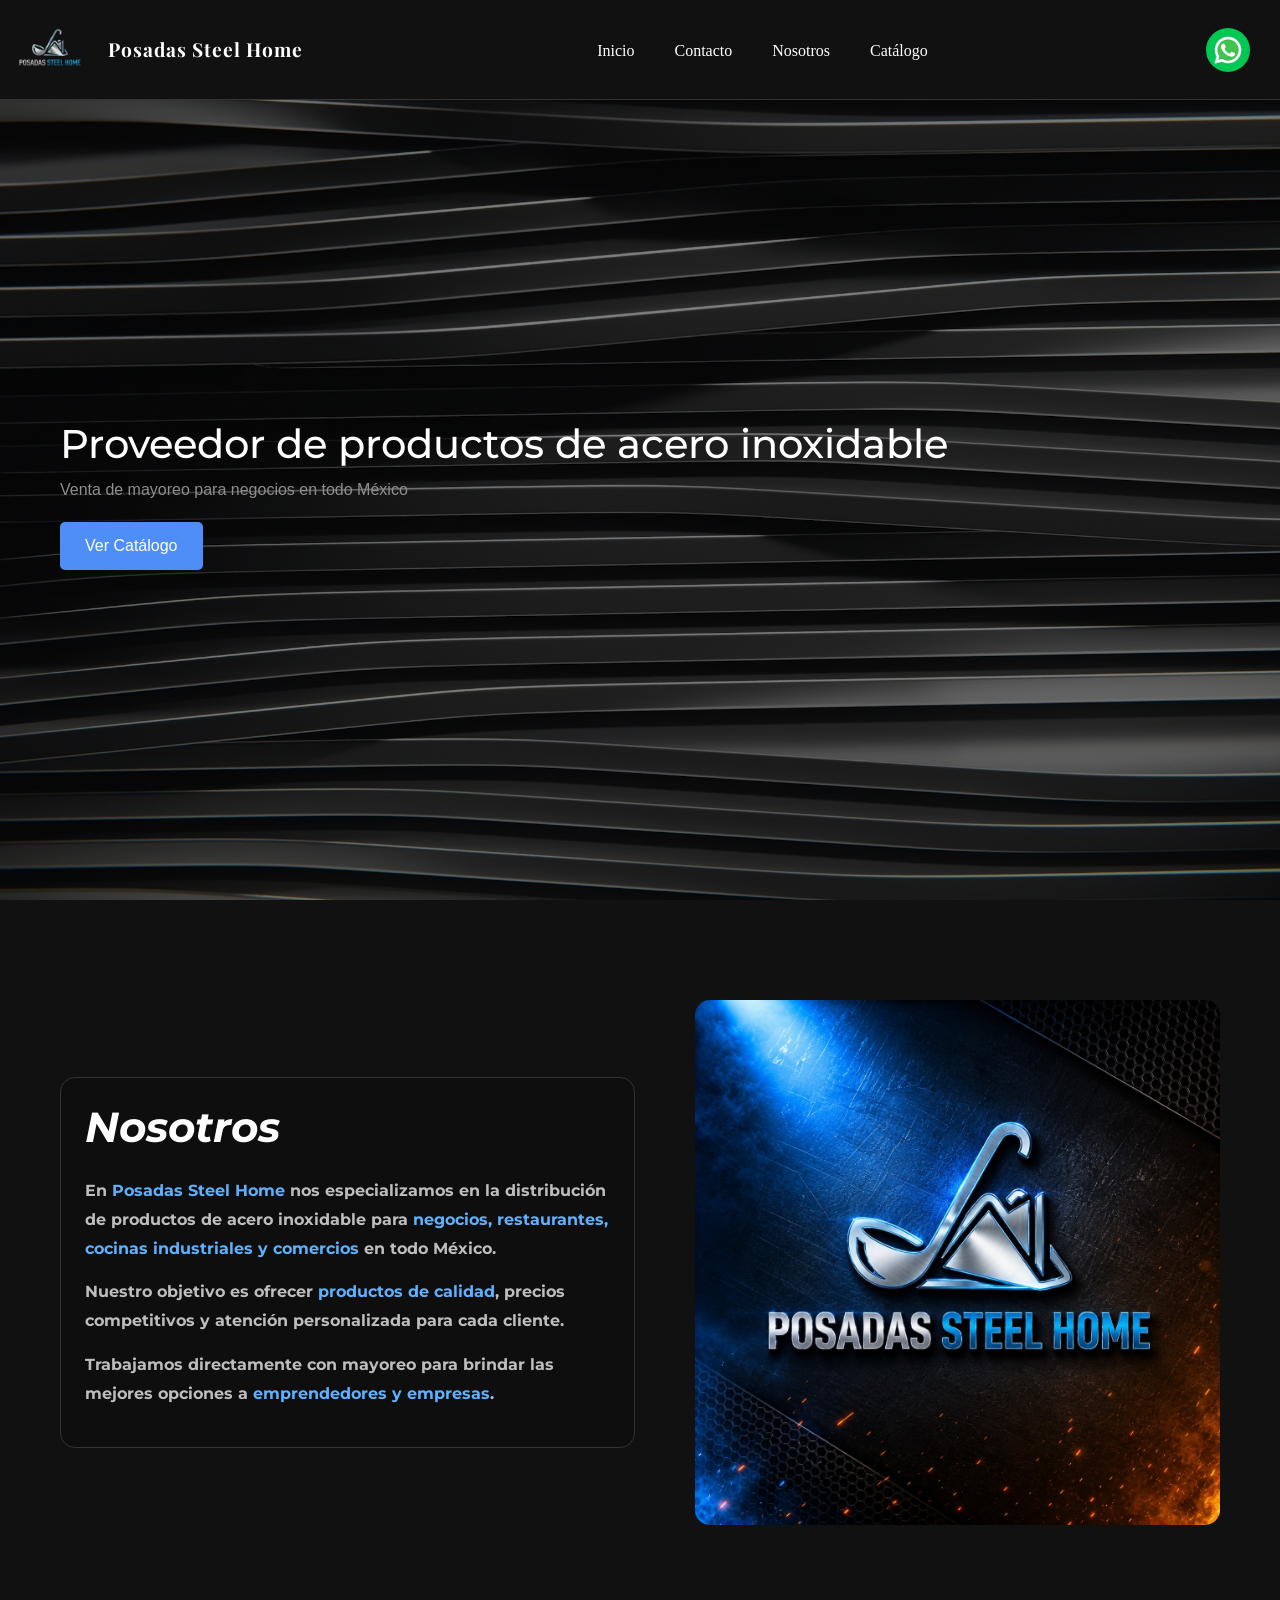
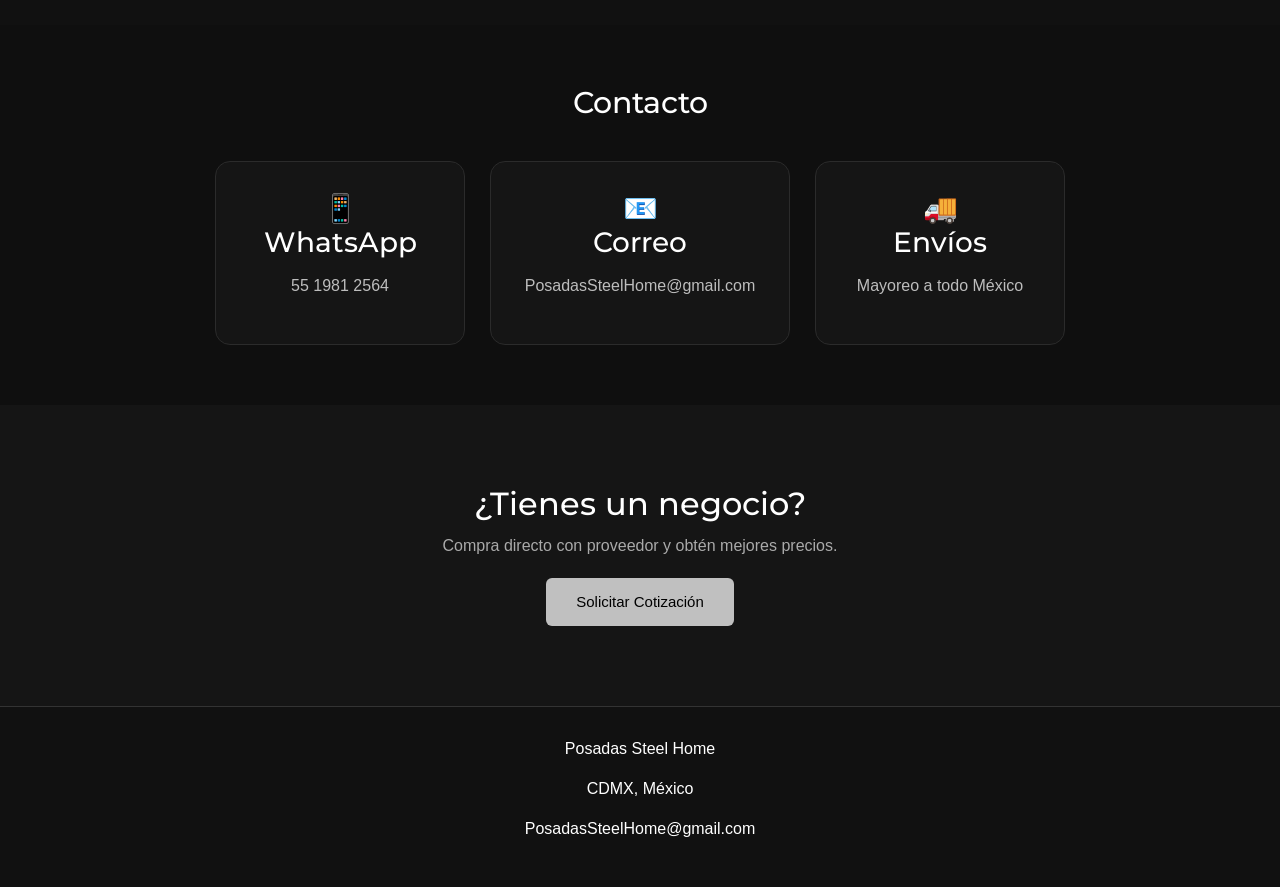
==== commit 87090e3a: "cambio de boton de tu pedido, agrege imagenes de servilleteros" ====
--- a/index.html
+++ b/index.html
@@ -191,7 +191,7 @@
         <p>Compra directo con proveedor y obtén mejores precios.</p>
 
         <button>
-            <a href="https://wa.me/525519812564?text=Hola%20quiero%20pedir%20salseras" class="btn-cotizacion"
+            <a href="https://wa.me/525519812564?text=Hola%20quiero%20un%20pedido%20" class="btn-cotizacion"
                 target="_blank">
                 Solicitar Cotización
             </a>
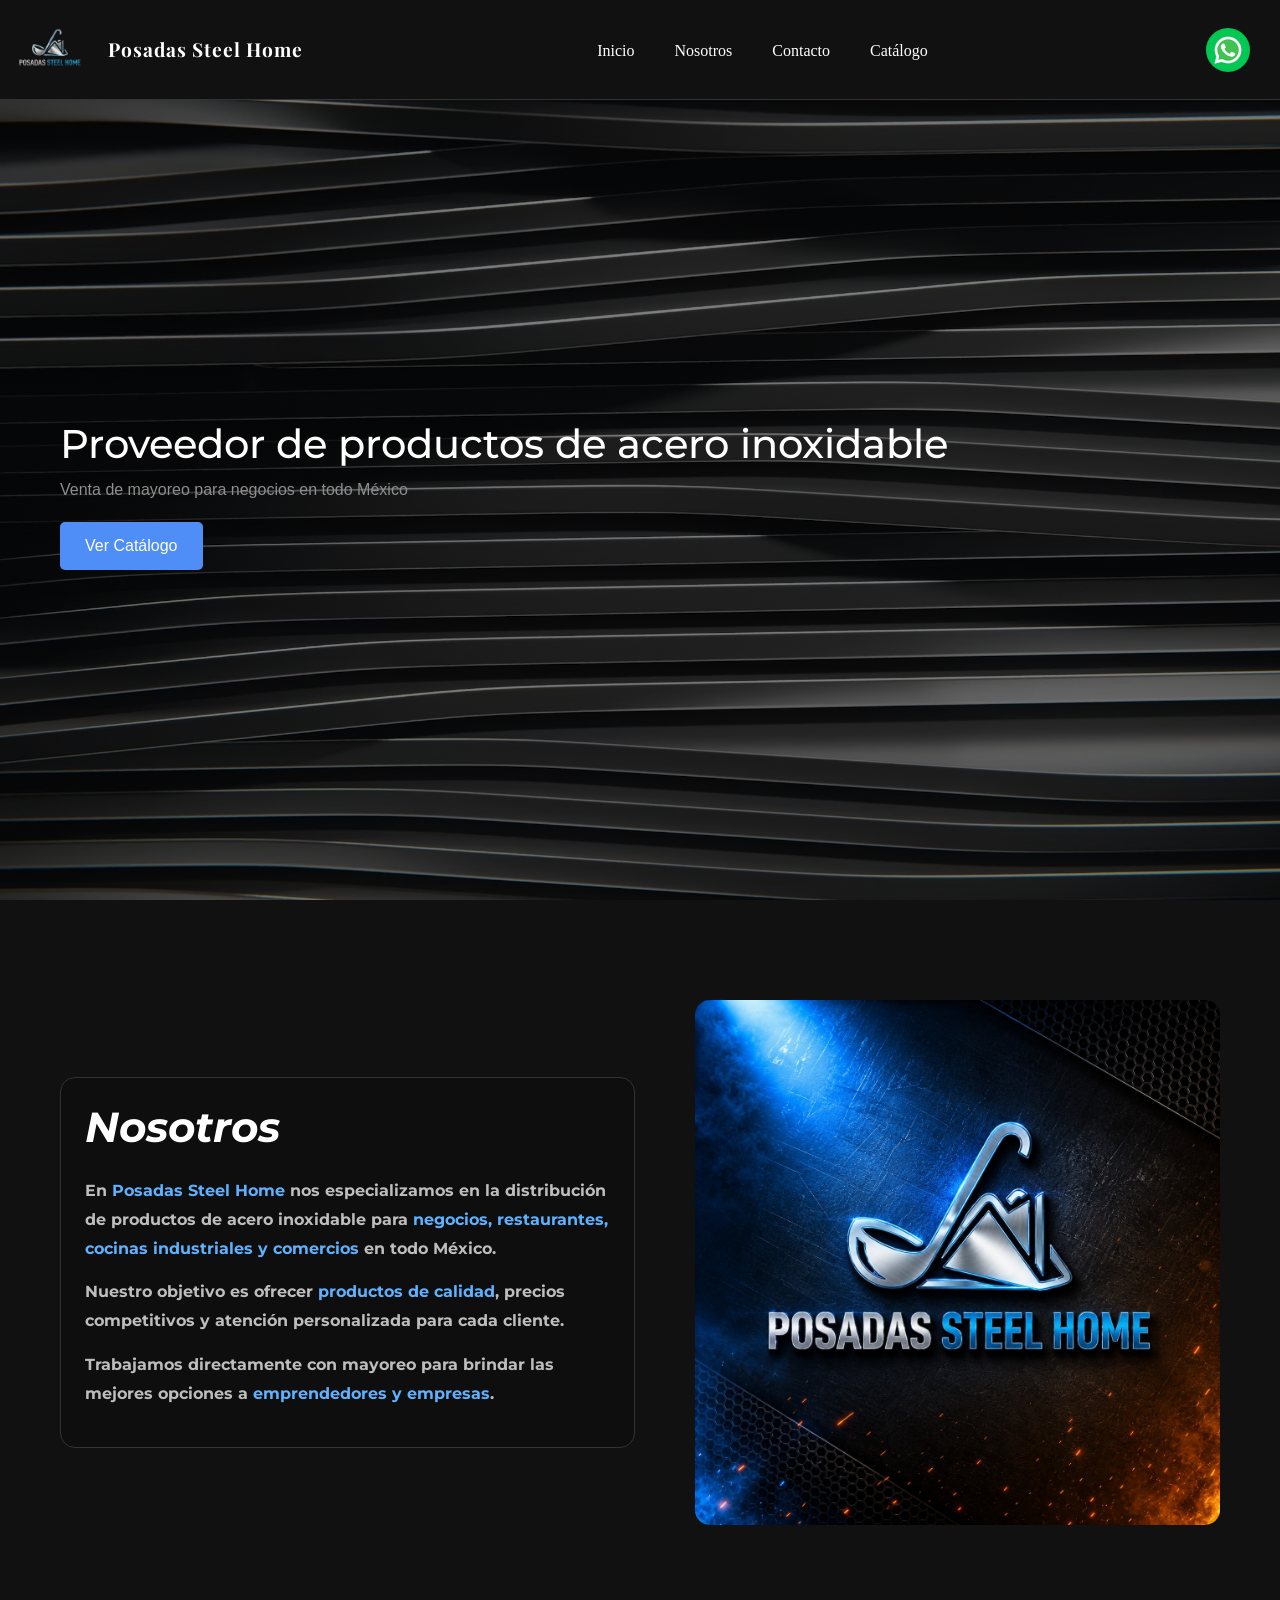
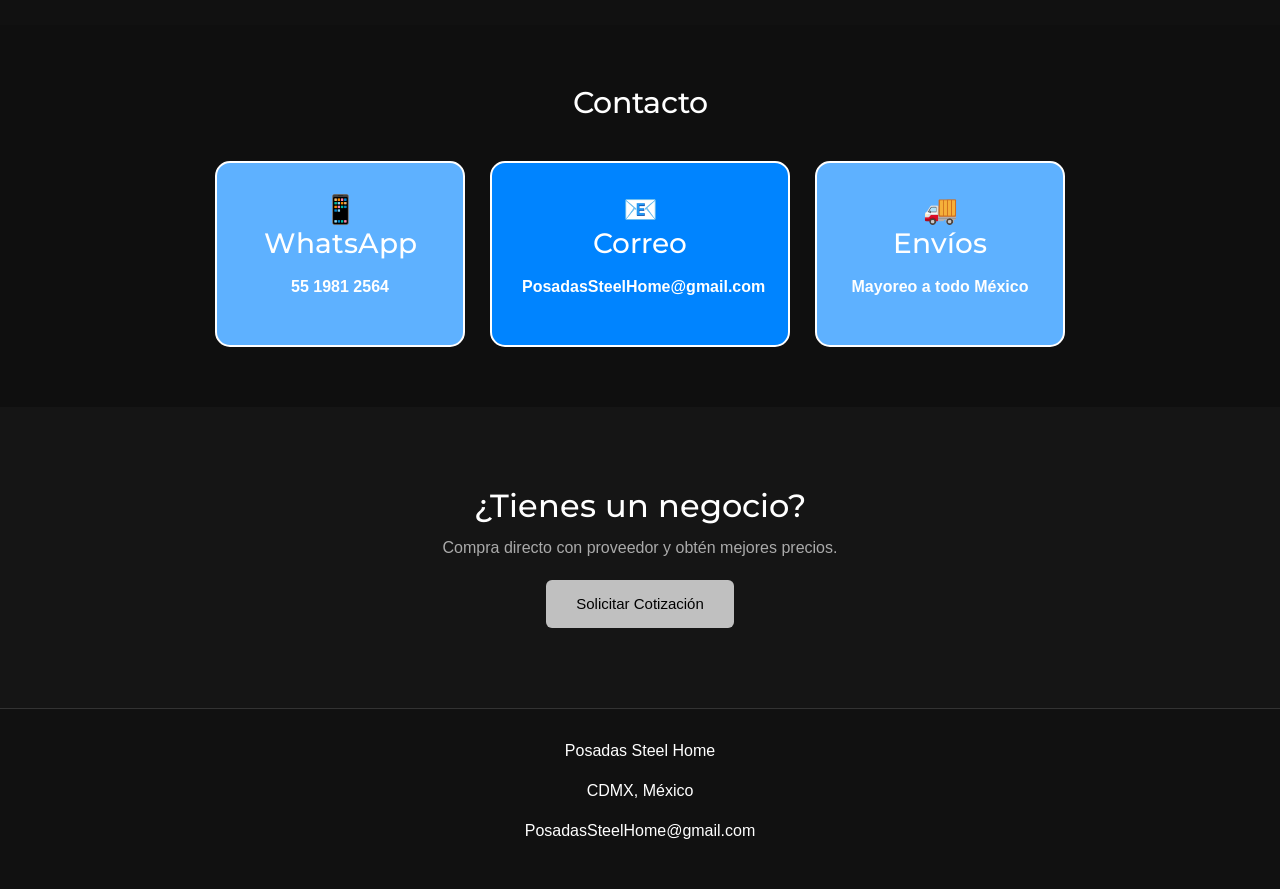
==== commit 4908cf8d: "agrege pocas imagenes y solucione el scroll de las cards de cucharones" ====
--- a/index.html
+++ b/index.html
@@ -47,11 +47,11 @@
                     </li>
 
                     <li class="nav-item dropdown">
+                        <a class="nav-link" href="#nosotros">Nosotros</a>
+                    </li>
+
+                    <li class="nav-item">
                         <a class="nav-link" href="#contacto">Contacto</a>
-                    </li>
-
-                    <li class="nav-item">
-                        <a class="nav-link" href="#nosotros">Nosotros</a>
                     </li>
 
                     <li class="nav-item">
--- a/style.css
+++ b/style.css
@@ -273,8 +273,8 @@
 
 .contacto-card {
     width: 250px;
-    background: #151515;
-    border: 1px solid #2b2b2b;
+    background: #5eb1ff;
+    border: 2px solid #ffffff;
     border-radius: 15px;
     padding: 30px;
     transition: .3s;
@@ -282,8 +282,8 @@
 
 .contacto-card-correo {
     width: 300px;
-    background: #151515;
-    border: 1px solid #2b2b2b;
+    background: #0084ff;
+    border: 2px solid #ffffff;
     border-radius: 15px;
     padding: 30px;
     transition: .3s;
@@ -291,7 +291,8 @@
 
 .contacto-card-correo:hover {
     transform: translateY(-8px);
-    border-color: #8a8a8a;
+    border-color: #ffffff;
+    box-shadow: 0 0 30px rgb(73, 131, 255);
 }
 
 .contacto-card-correo h3 {
@@ -299,12 +300,14 @@
 }
 
 .contacto-card-correo p {
-    color: #bdbdbd;
+    color: #ffffff;
+    font-weight: bold;
 }
 
 .contacto-card:hover {
     transform: translateY(-8px);
-    border-color: #8a8a8a;
+    border-color: #ffffff;
+    box-shadow: 0 0 30px rgb(86, 196, 255);
 }
 
 .contacto-card h3 {
@@ -312,7 +315,8 @@
 }
 
 .contacto-card p {
-    color: #bdbdbd;
+    color: #ffffff;
+    font-weight: bold;
 }
 
 /* PRODUCTOS */
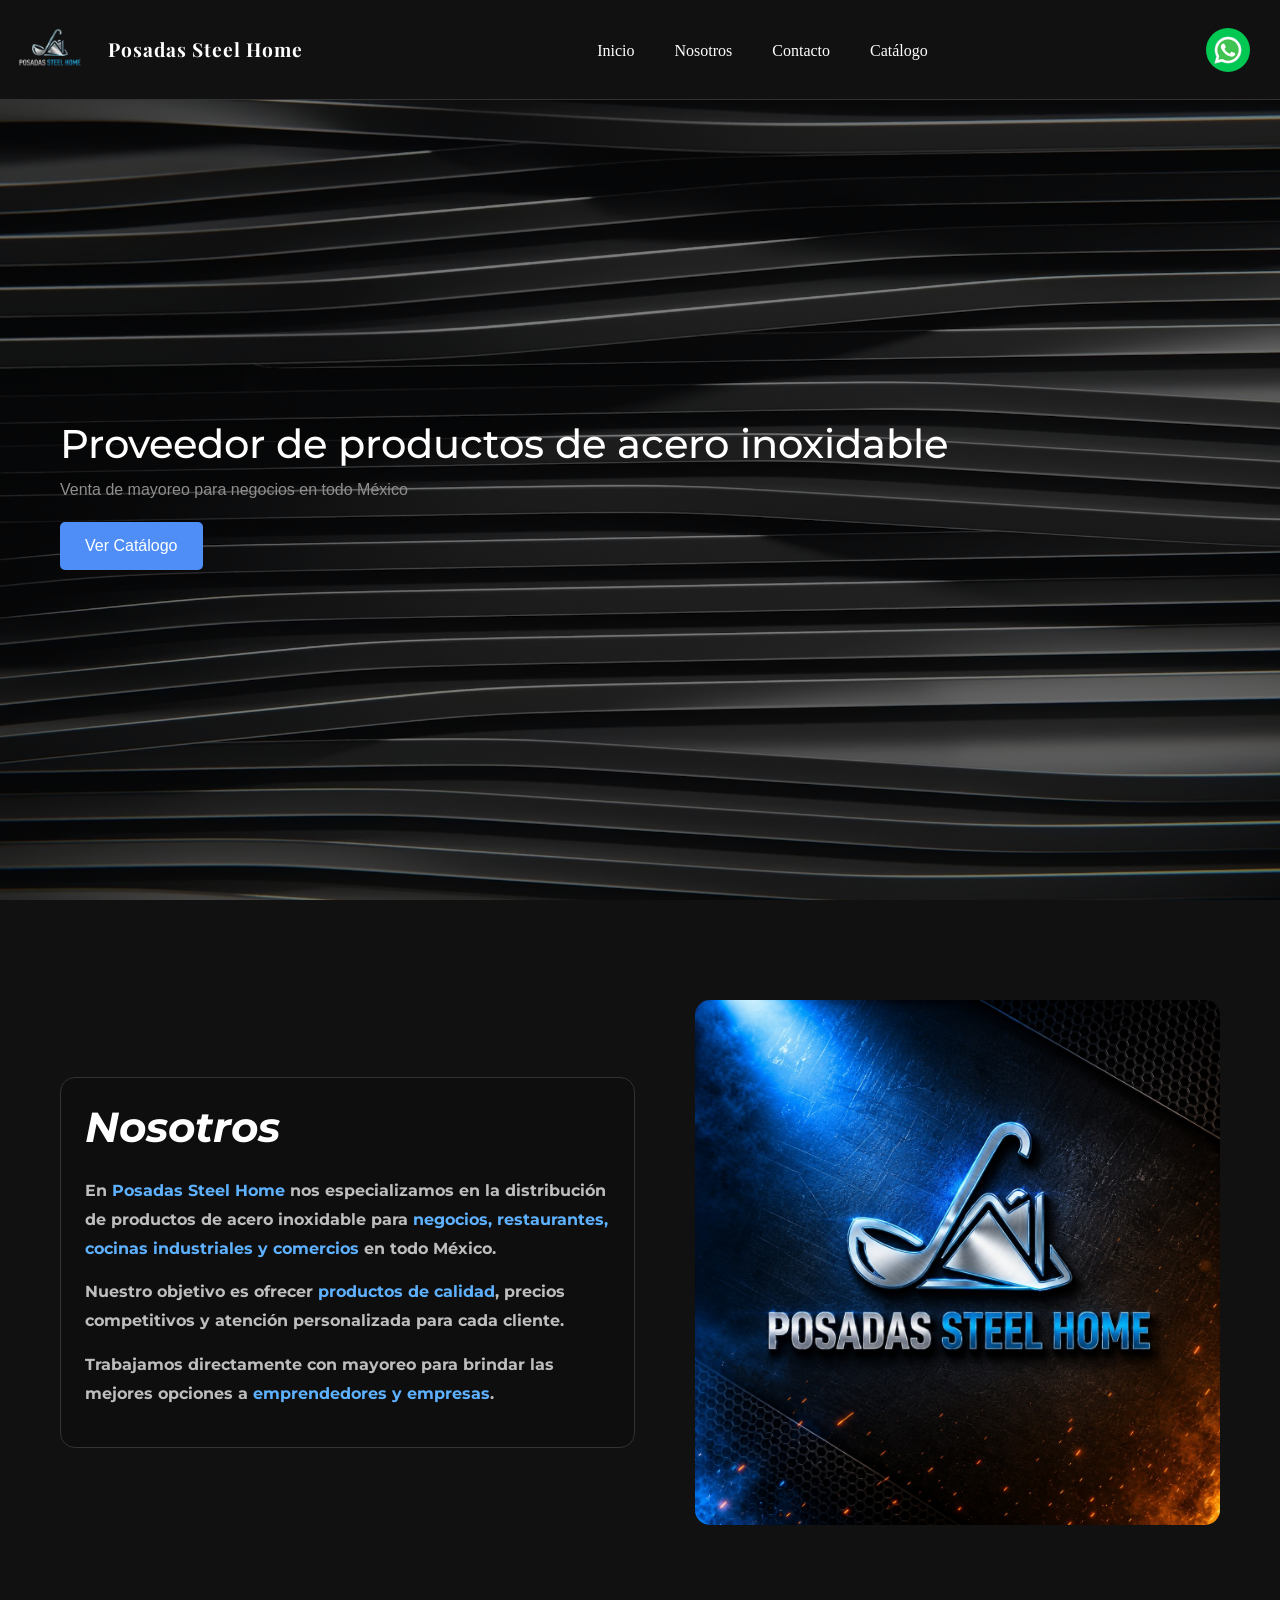
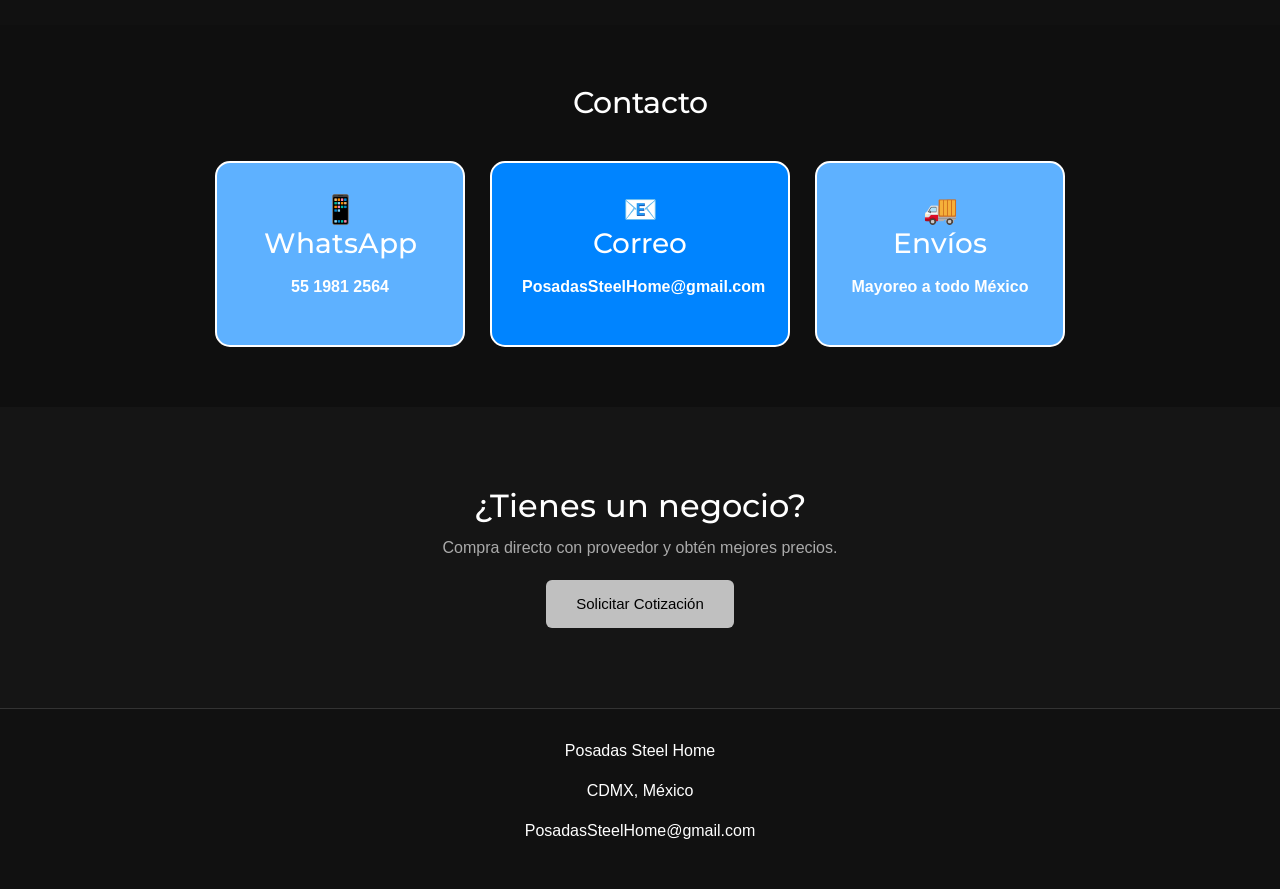
==== commit 322a3ee3: "termine de agregar las imagenes" ====
--- a/index.html
+++ b/index.html
@@ -94,11 +94,11 @@
                     </li>
 
                     <li class="nav-item">
+                        <a class="nav-link" href="#nosotros">Nosotros</a>
+                    </li>
+
+                    <li class="nav-item">
                         <a class="nav-link" href="#contacto">Contacto</a>
-                    </li>
-
-                    <li class="nav-item">
-                        <a class="nav-link" href="#nosotros">Nosotros</a>
                     </li>
 
                     <li class="nav-item">
